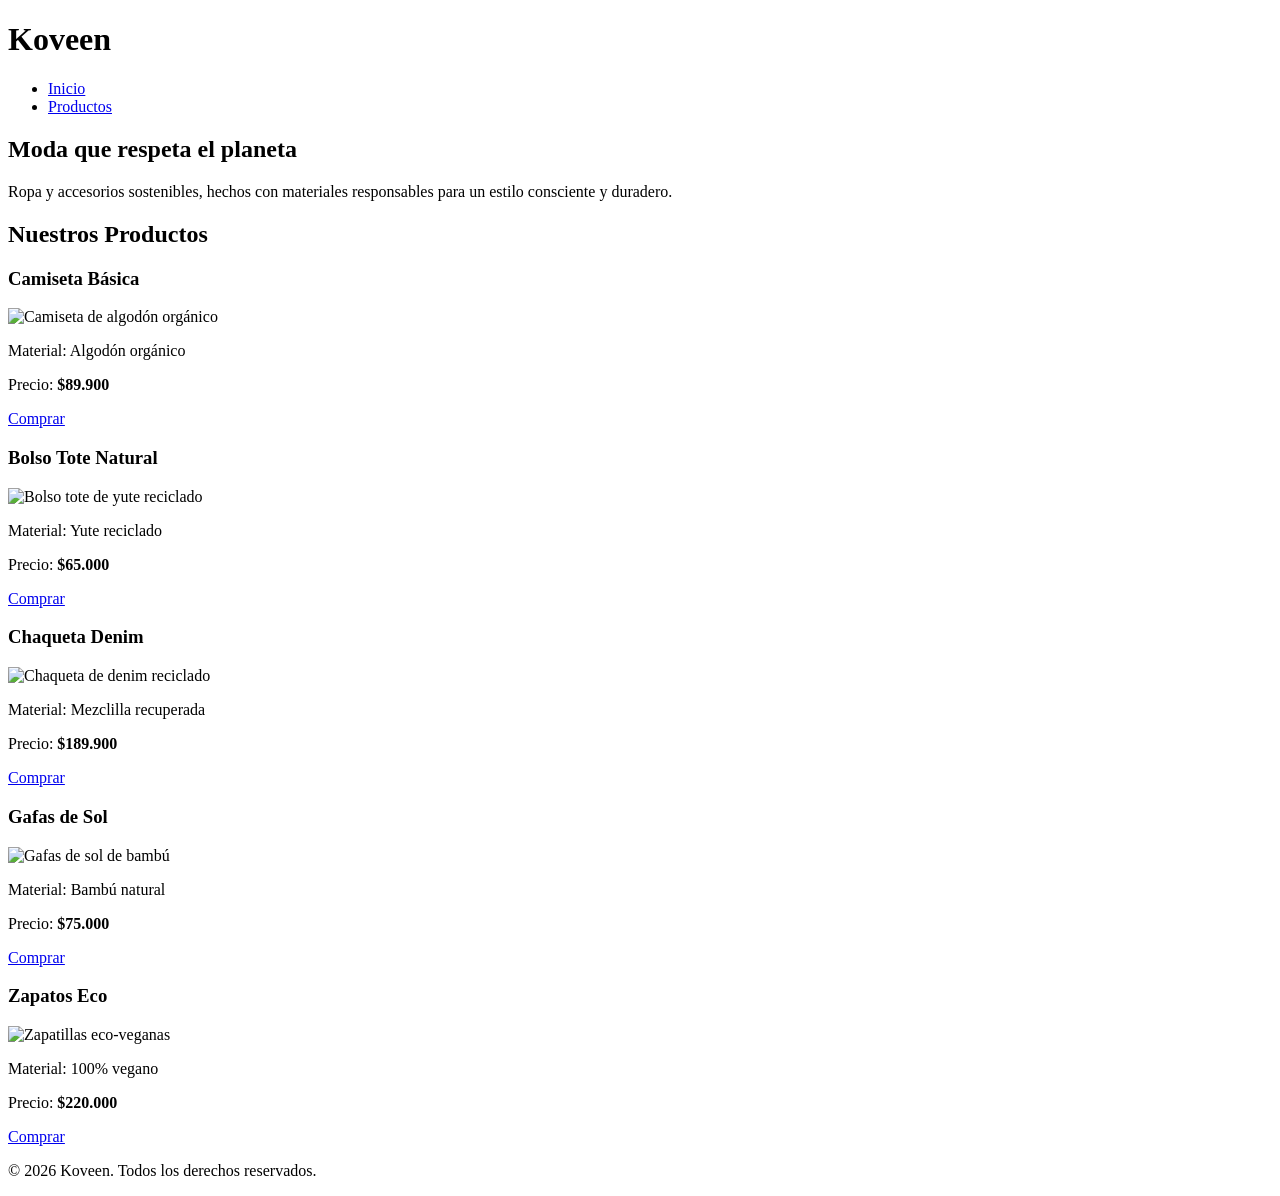
==== index.html @ 42fd6fc0 "Corregi Zapatos y agregue documento style.css" ====
<!DOCTYPE html>
<html lang="es">
<head>
    <meta charset="UTF-8">
    <meta name="viewport" content="width=device-width, initial-scale=1.0">
    <title>Koveen - Moda Sostenible</title>
</head>
<body>

    <!-- Encabezado de mi página -->
    <header>
        <h1>Koveen</h1>
        <nav>
            <ul>
                <li><a href="#inicio">Inicio</a></li>
                <li><a href="#productos">Productos</a></li>
            </ul>
        </nav>
    </header>

    <!-- Contenido principal de Koveen -->
    <main>

        <!-- Sección de inicio -->
        <section id="inicio">
            <h2>Moda que respeta el planeta</h2>
            <p>Ropa y accesorios sostenibles, hechos con materiales responsables para un estilo consciente y duradero.</p>
        </section>

        <!-- Sección de productos -->
        <section id="productos">
            <h2>Nuestros Productos</h2>

            <article>
                <h3>Camiseta Básica</h3>
                <img src="https://images.unsplash.com/photo-1521572163474-6864f9cf17ab?w=500&q=70&fit=crop" alt="Camiseta de algodón orgánico">
                <p>Material: Algodón orgánico</p>
                <p>Precio: <strong>$89.900</strong></p>
                <a href="#">Comprar</a>
            </article>

            <article>
                <h3>Bolso Tote Natural</h3>
                <img src="https://images.unsplash.com/photo-1592878940526-0214b0f374f6?w=500&q=70&fit=crop" alt="Bolso tote de yute reciclado">
                <p>Material: Yute reciclado</p>
                <p>Precio: <strong>$65.000</strong></p>
                <a href="#">Comprar</a>
            </article>

            <article>
                <h3>Chaqueta Denim</h3>
                <img src="https://images.unsplash.com/photo-1544022613-e87ca75a784a?w=500&q=70&fit=crop" alt="Chaqueta de denim reciclado">
                <p>Material: Mezclilla recuperada</p>
                <p>Precio: <strong>$189.900</strong></p>
                <a href="#">Comprar</a>
            </article>

            <article>
                <h3>Gafas de Sol</h3>
                <img src="https://images.unsplash.com/photo-1577803645773-f96470509666?w=500&q=70&fit=crop" alt="Gafas de sol de bambú">
                <p>Material: Bambú natural</p>
                <p>Precio: <strong>$75.000</strong></p>
                <a href="#">Comprar</a>
            </article>

            <article>
                <h3>Zapatos Eco</h3>
                <img src="https://images.unsplash.com/photo-1595950653106-6c9ebd614d3a?w=500&q=70&fit=crop" alt="Zapatillas eco-veganas">
                <p>Material: 100% vegano</p>
                <p>Precio: <strong>$220.000</strong></p>
                <a href="#">Comprar</a>
            </article>

        </section>

    </main>

    <!-- Pie de página -->
    <footer>
        <p>&copy; 2026 Koveen. Todos los derechos reservados.</p>
    </footer>

</body>
</html>
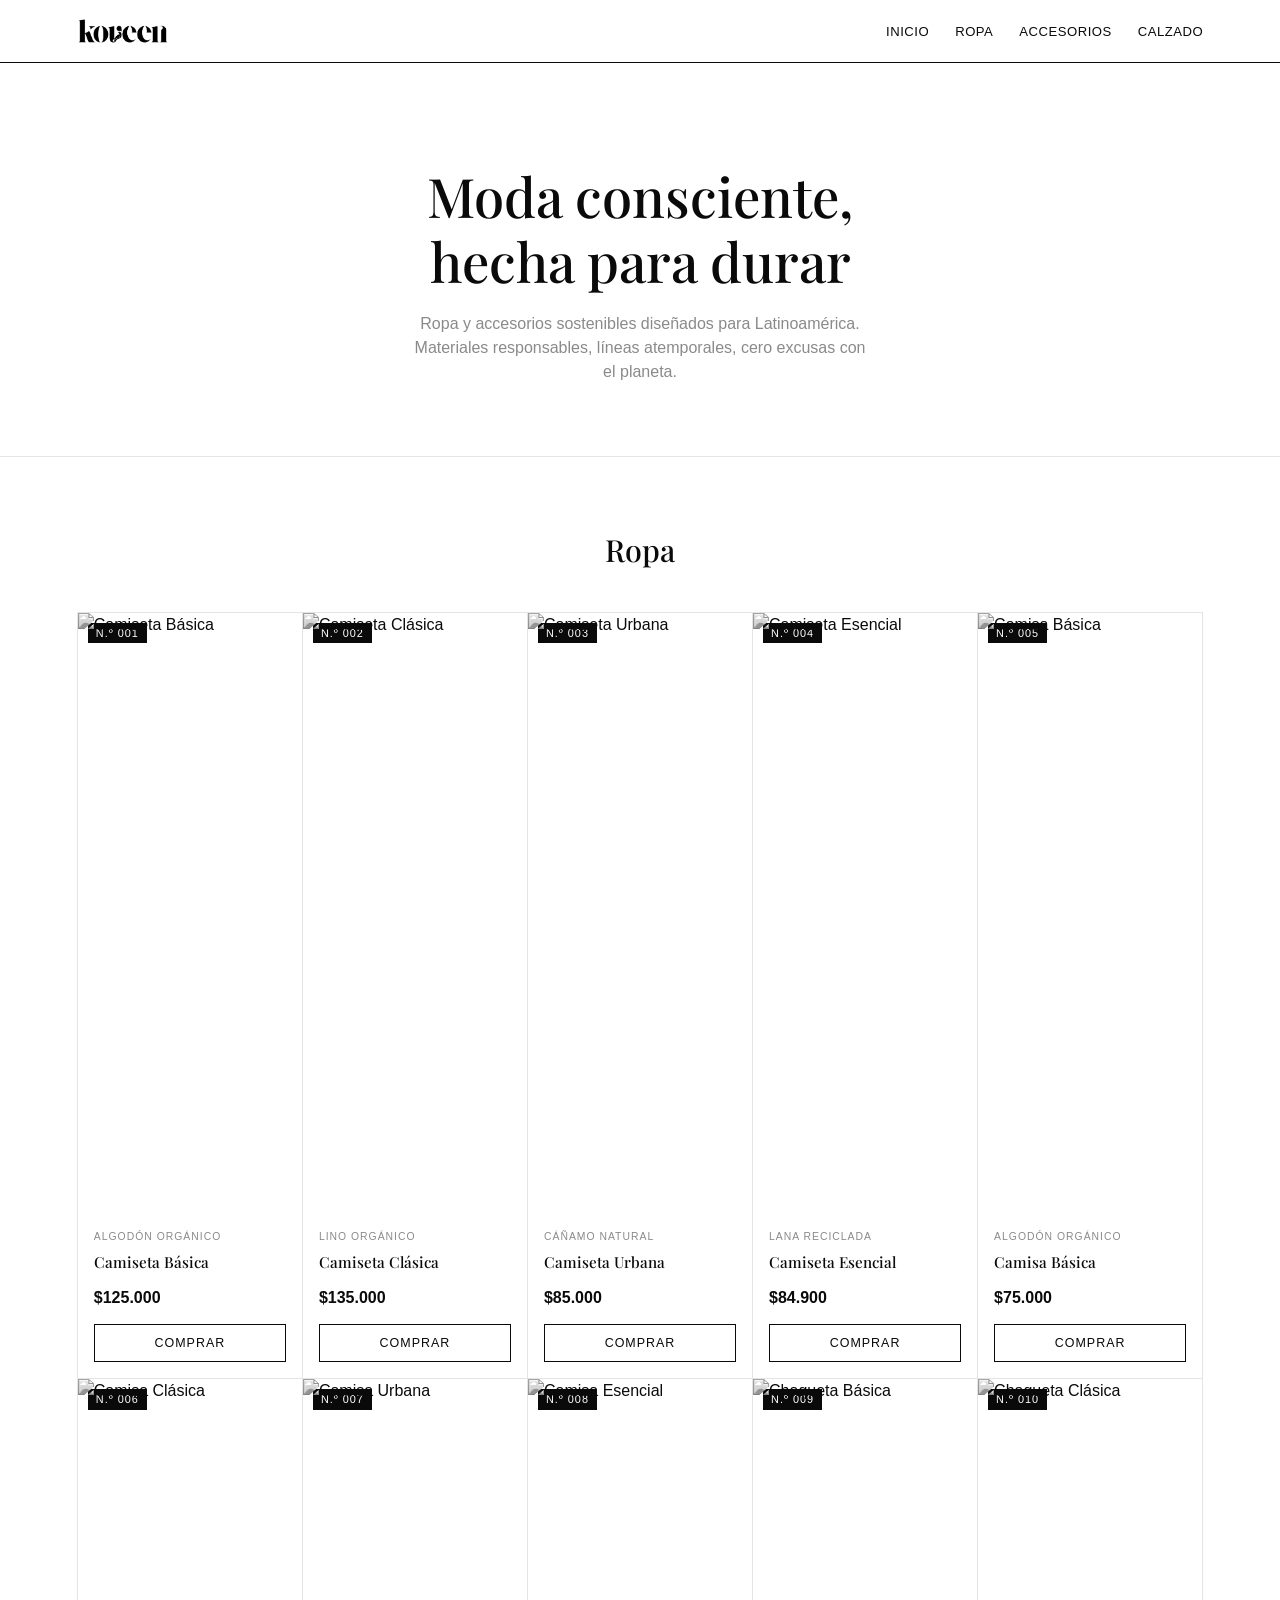
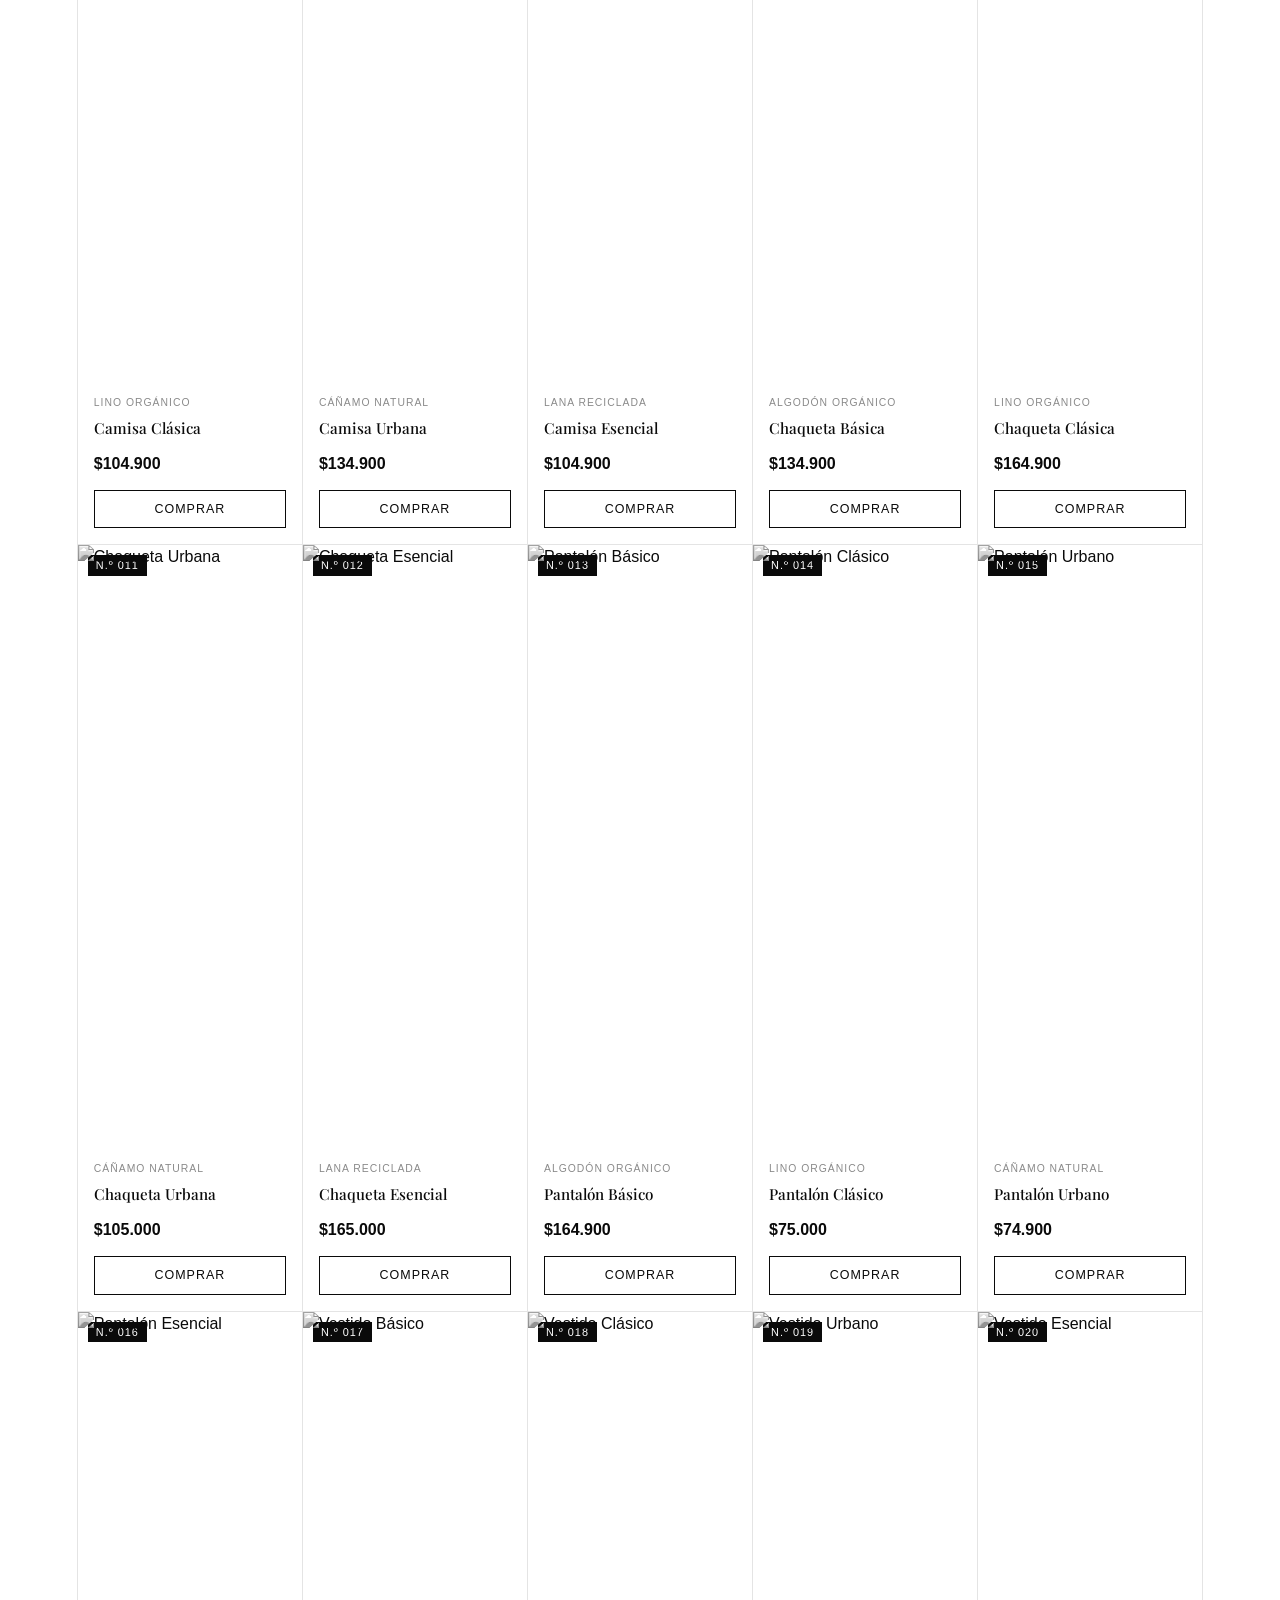
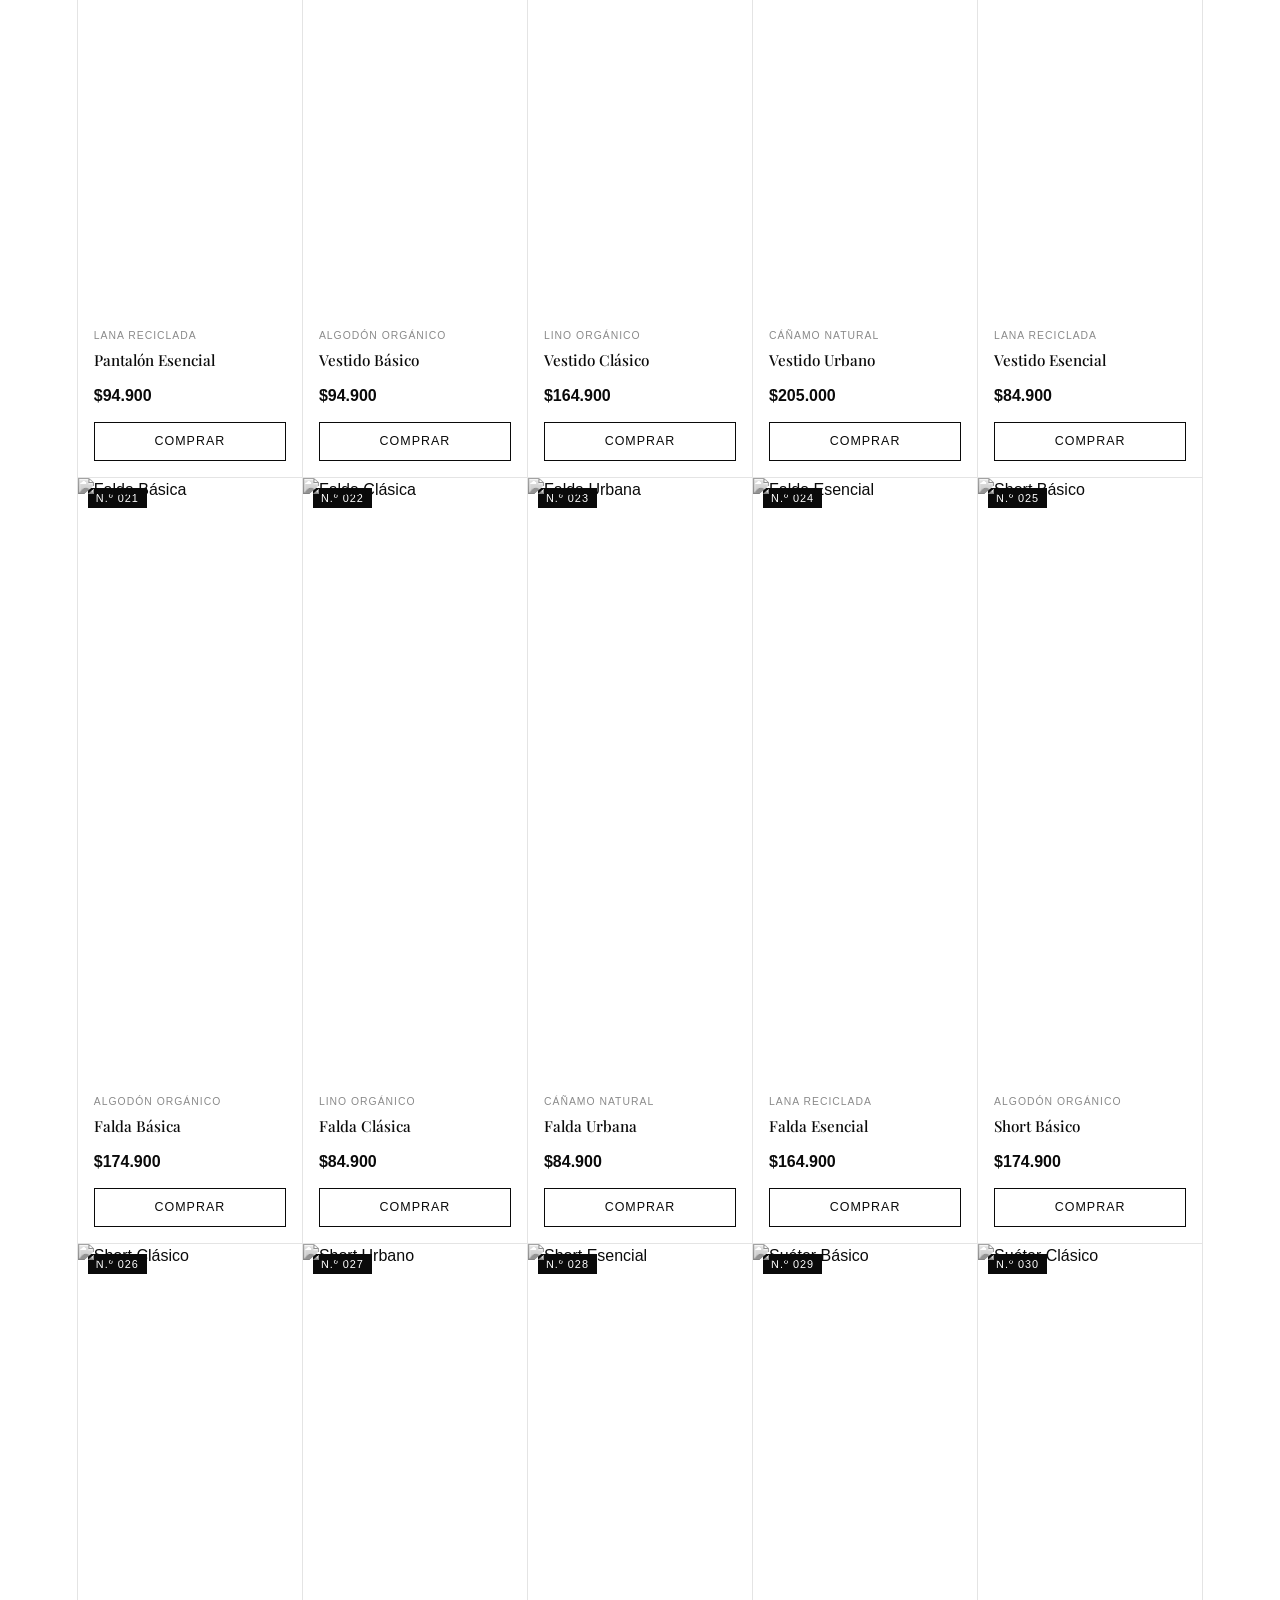
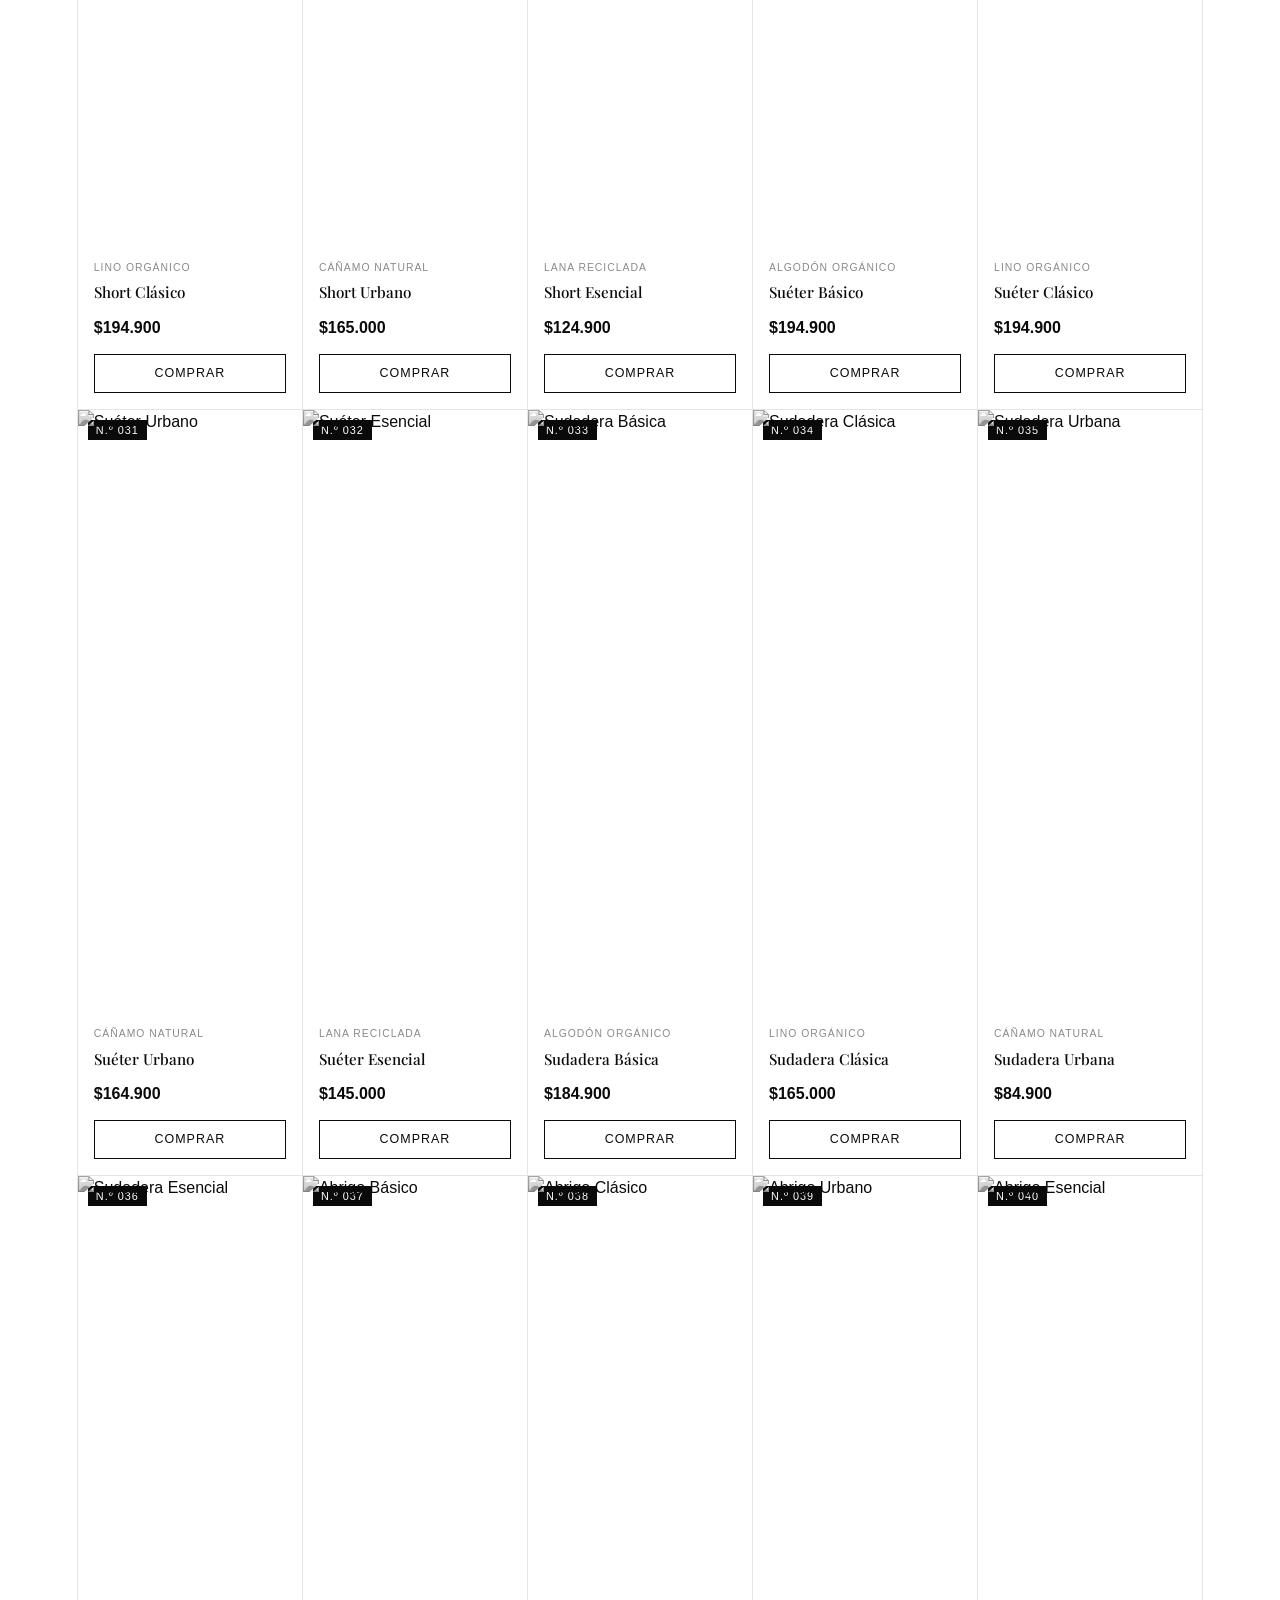
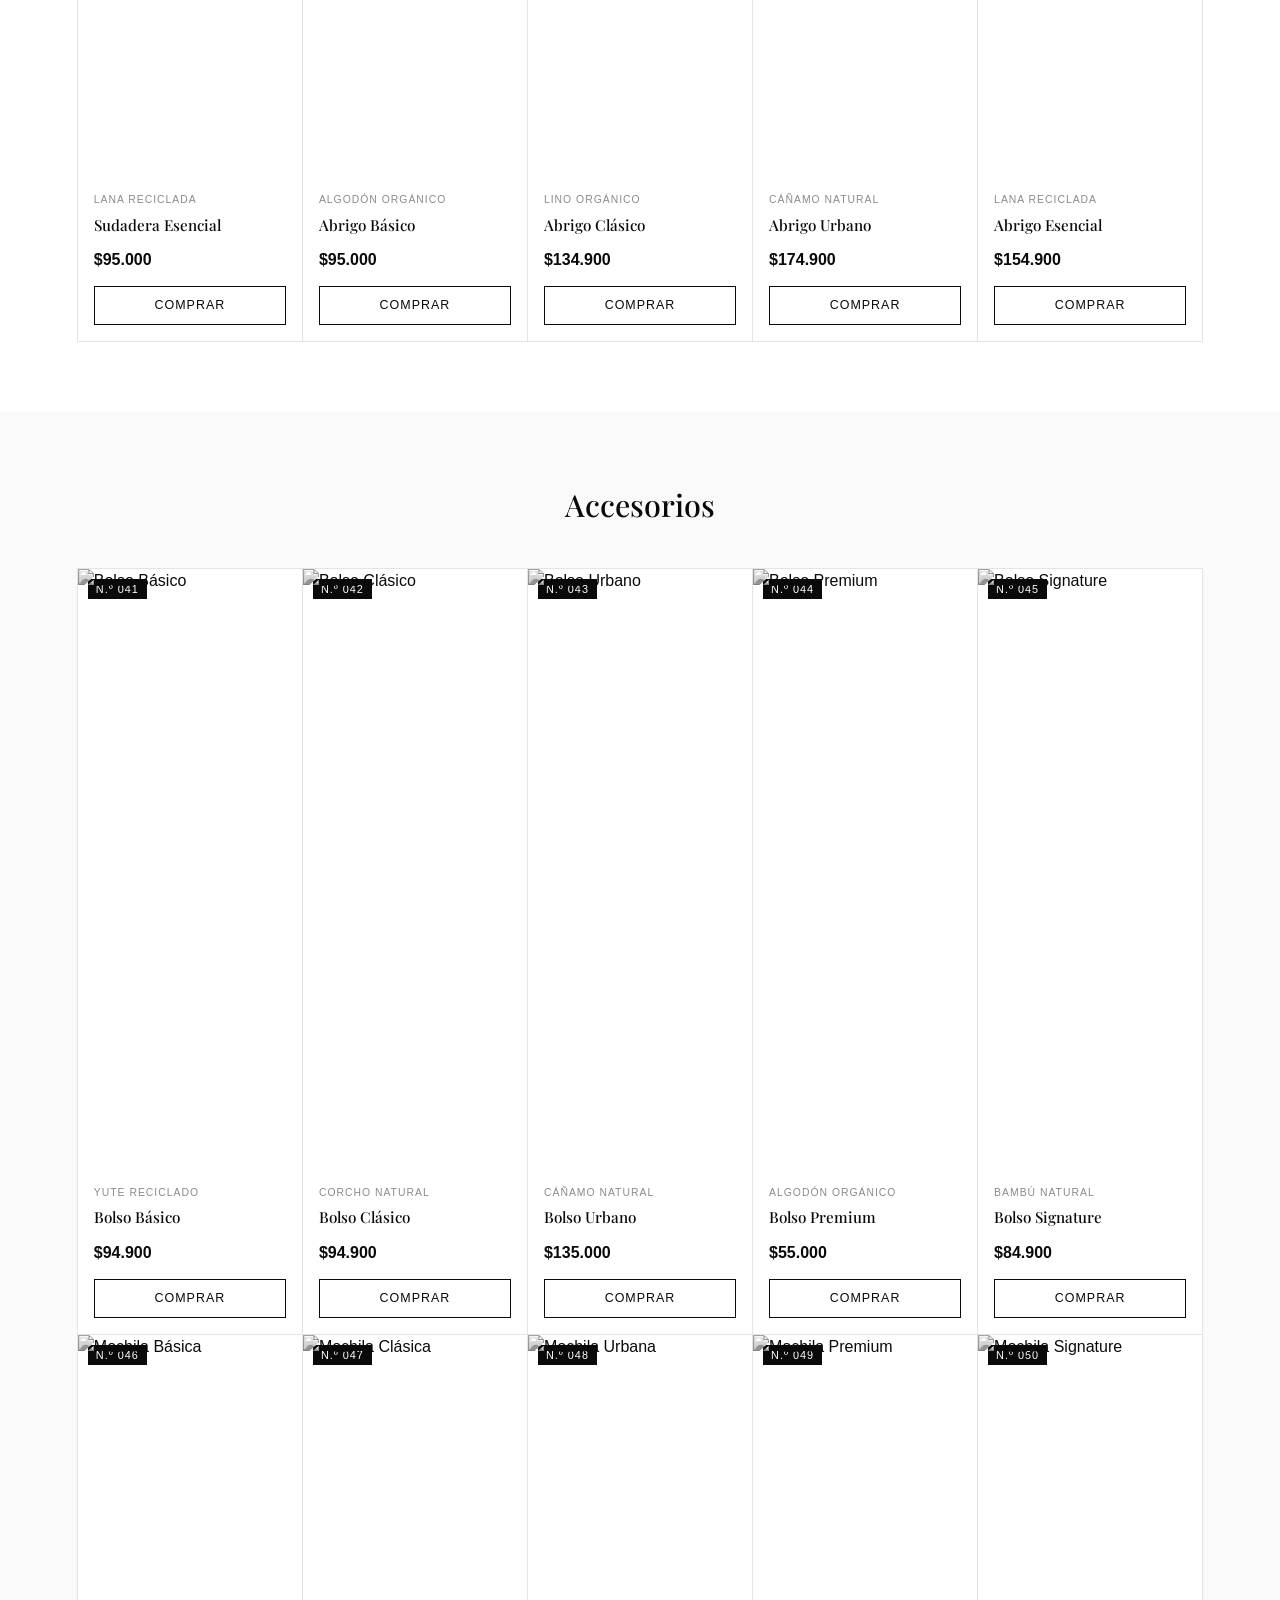
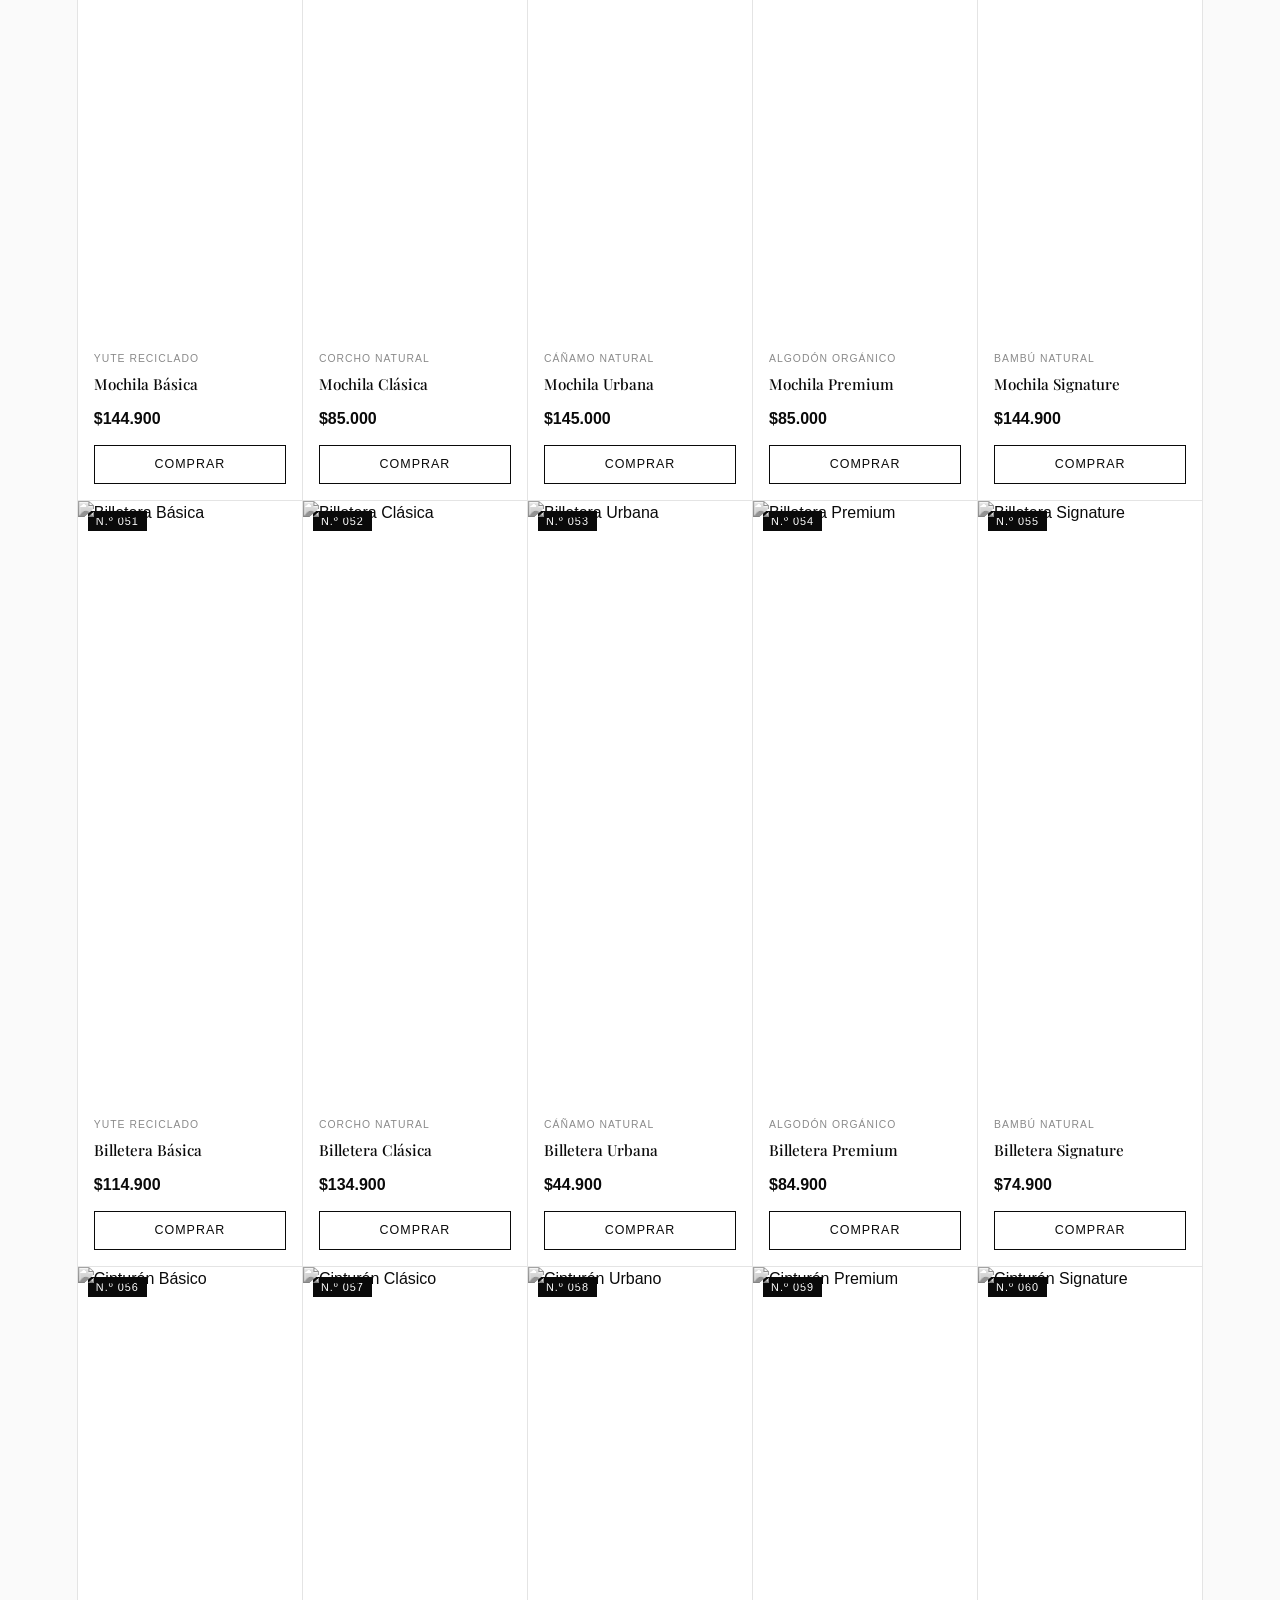
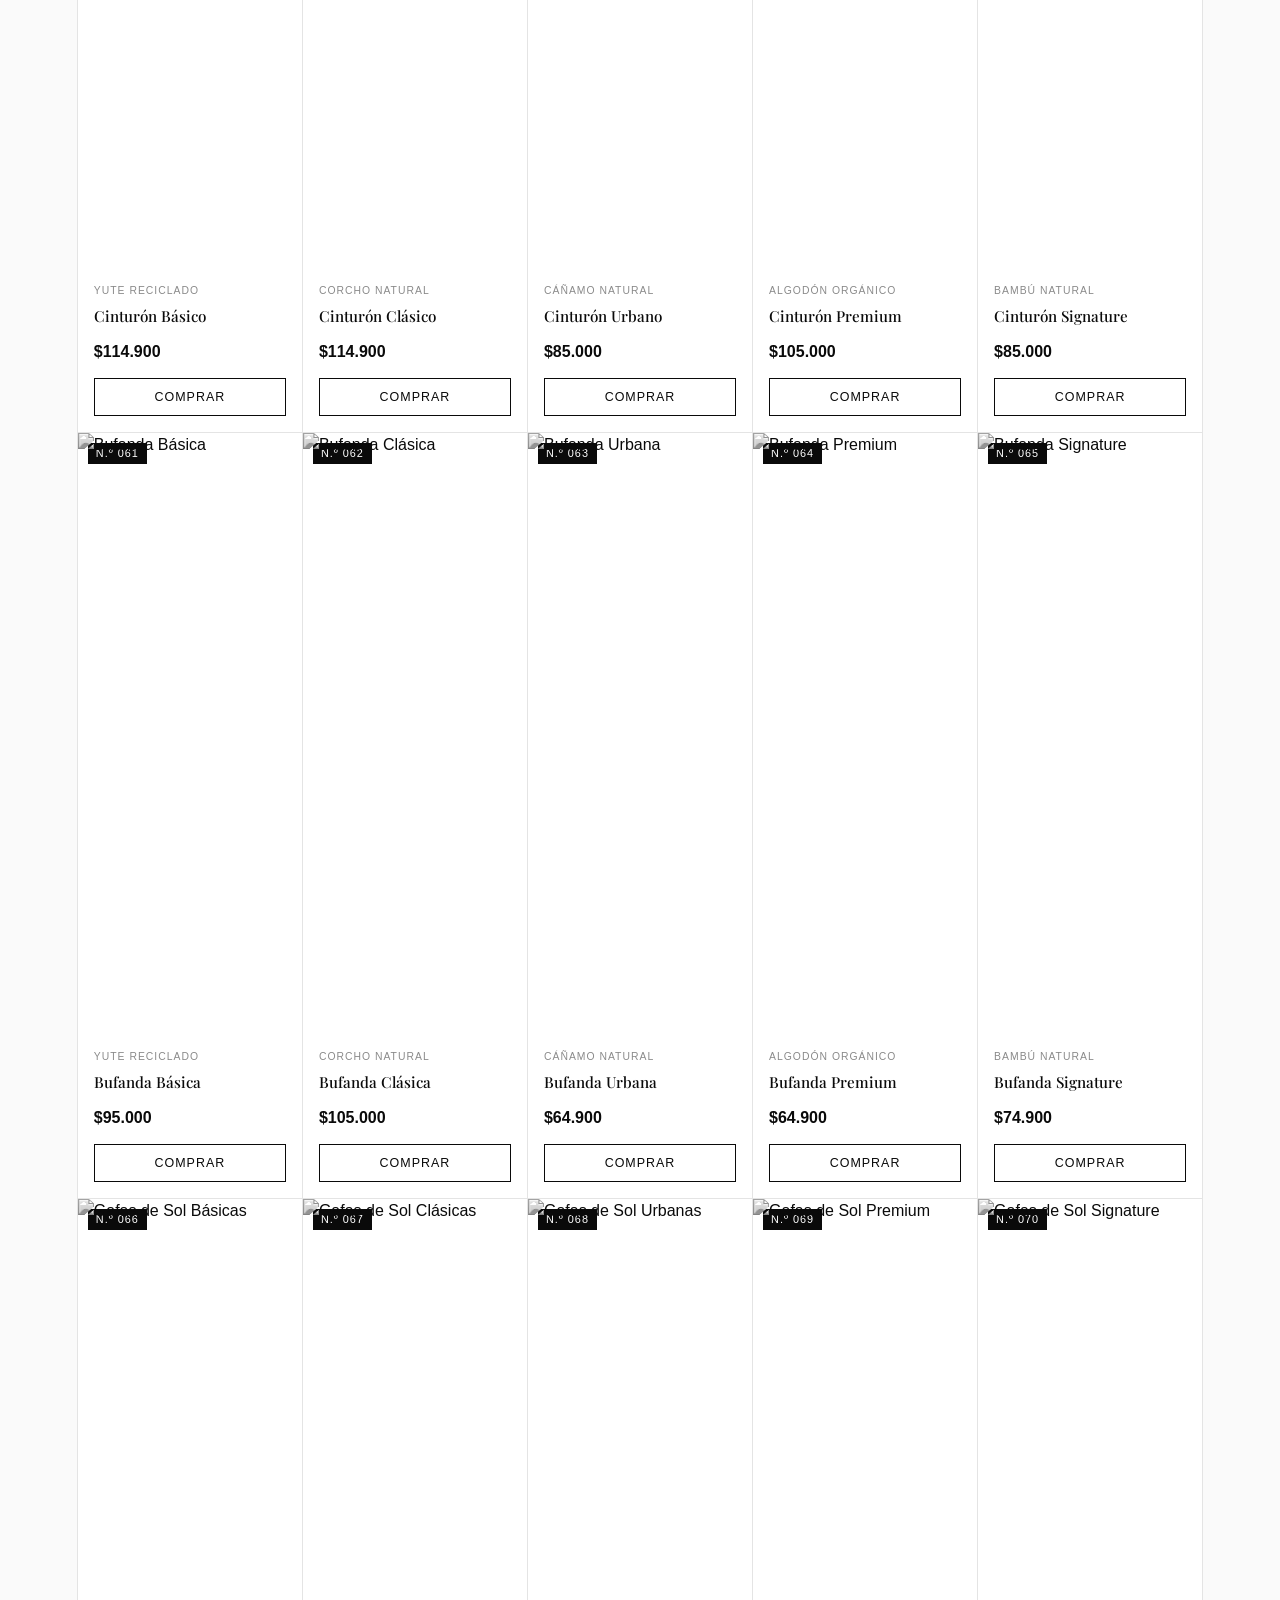
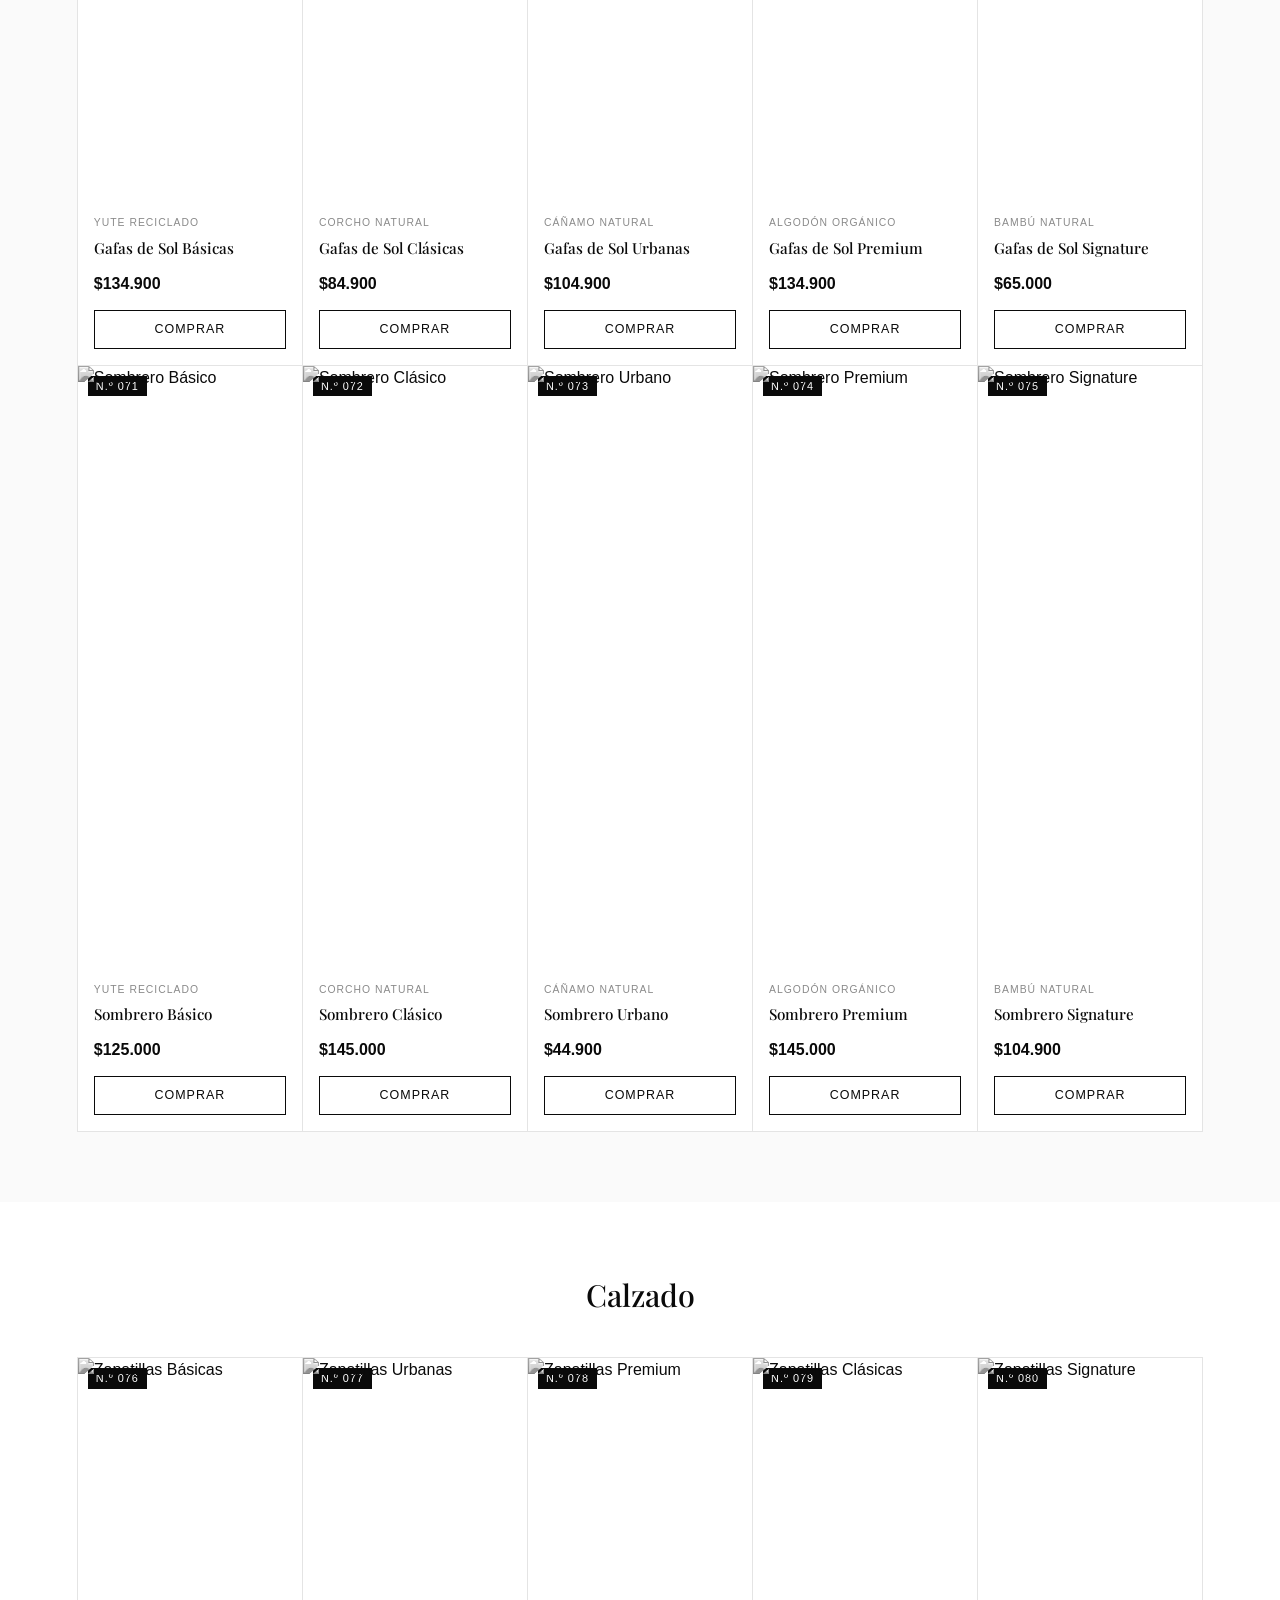
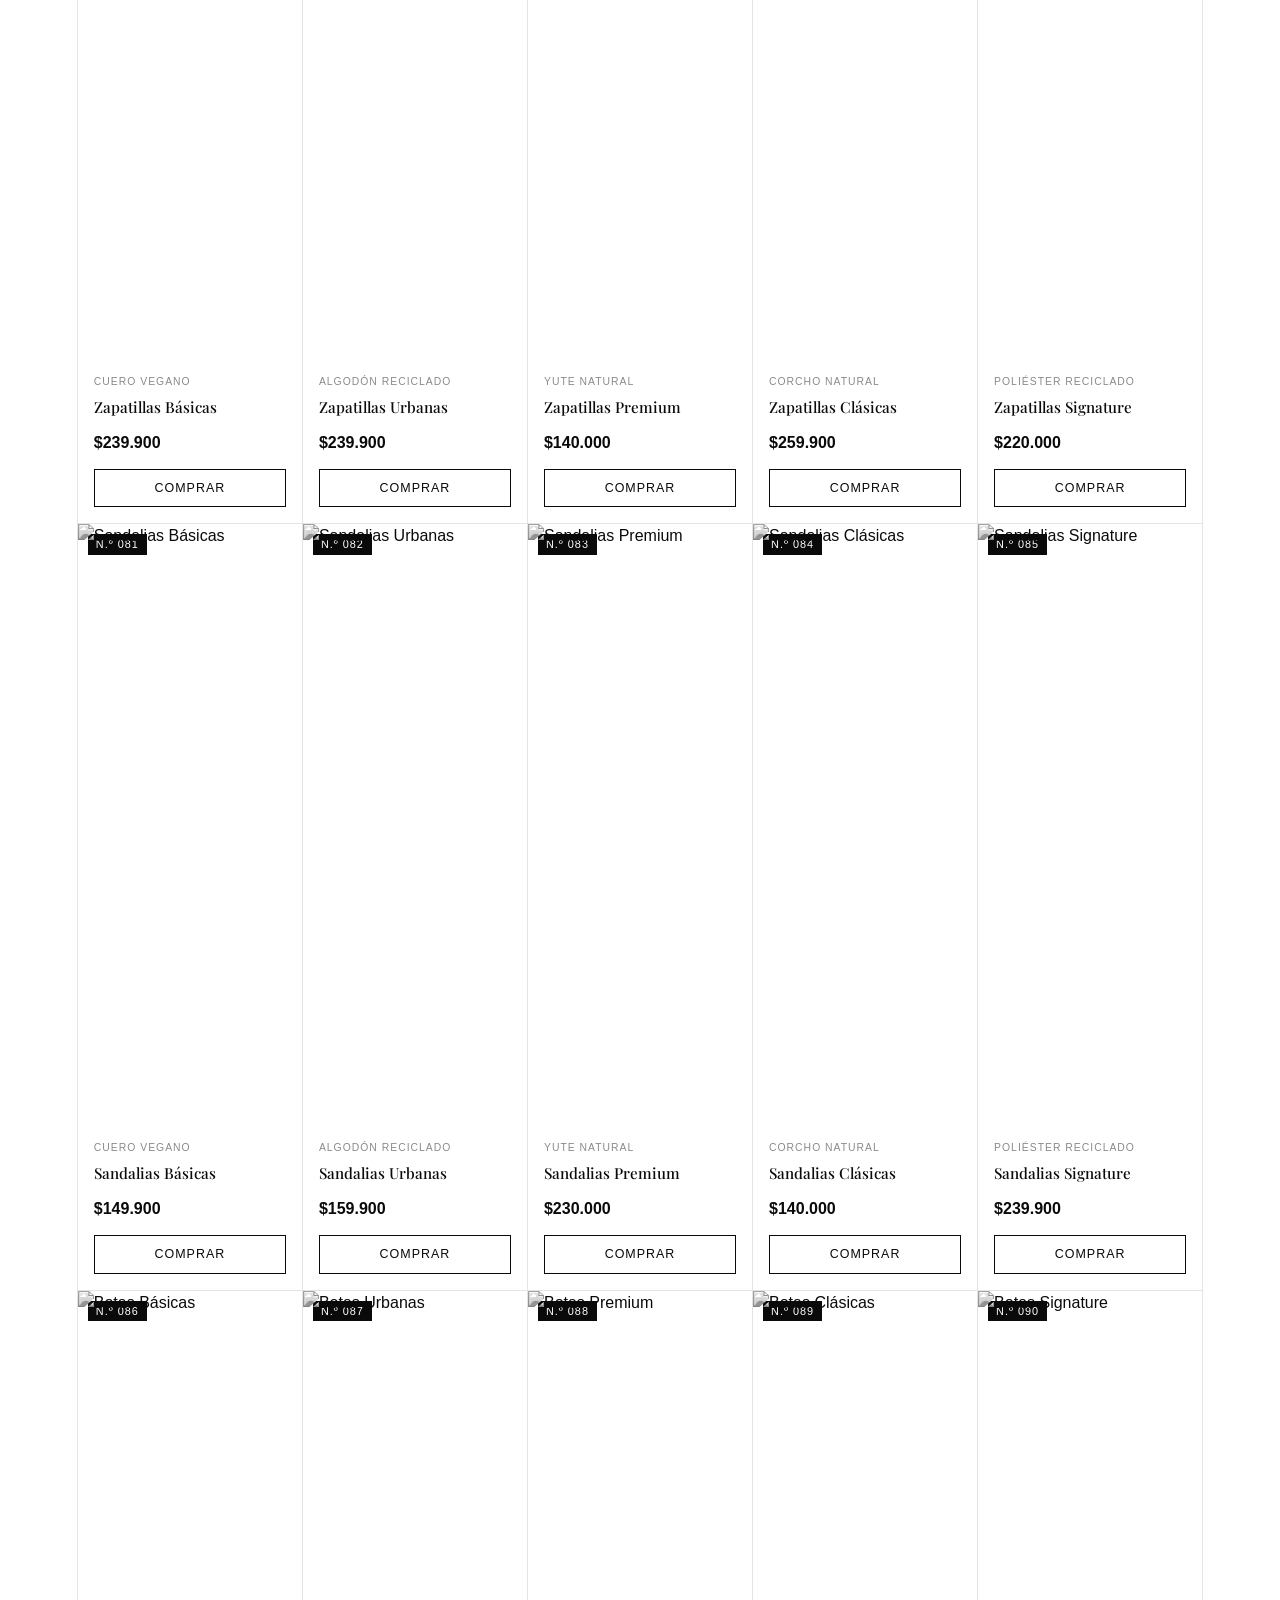
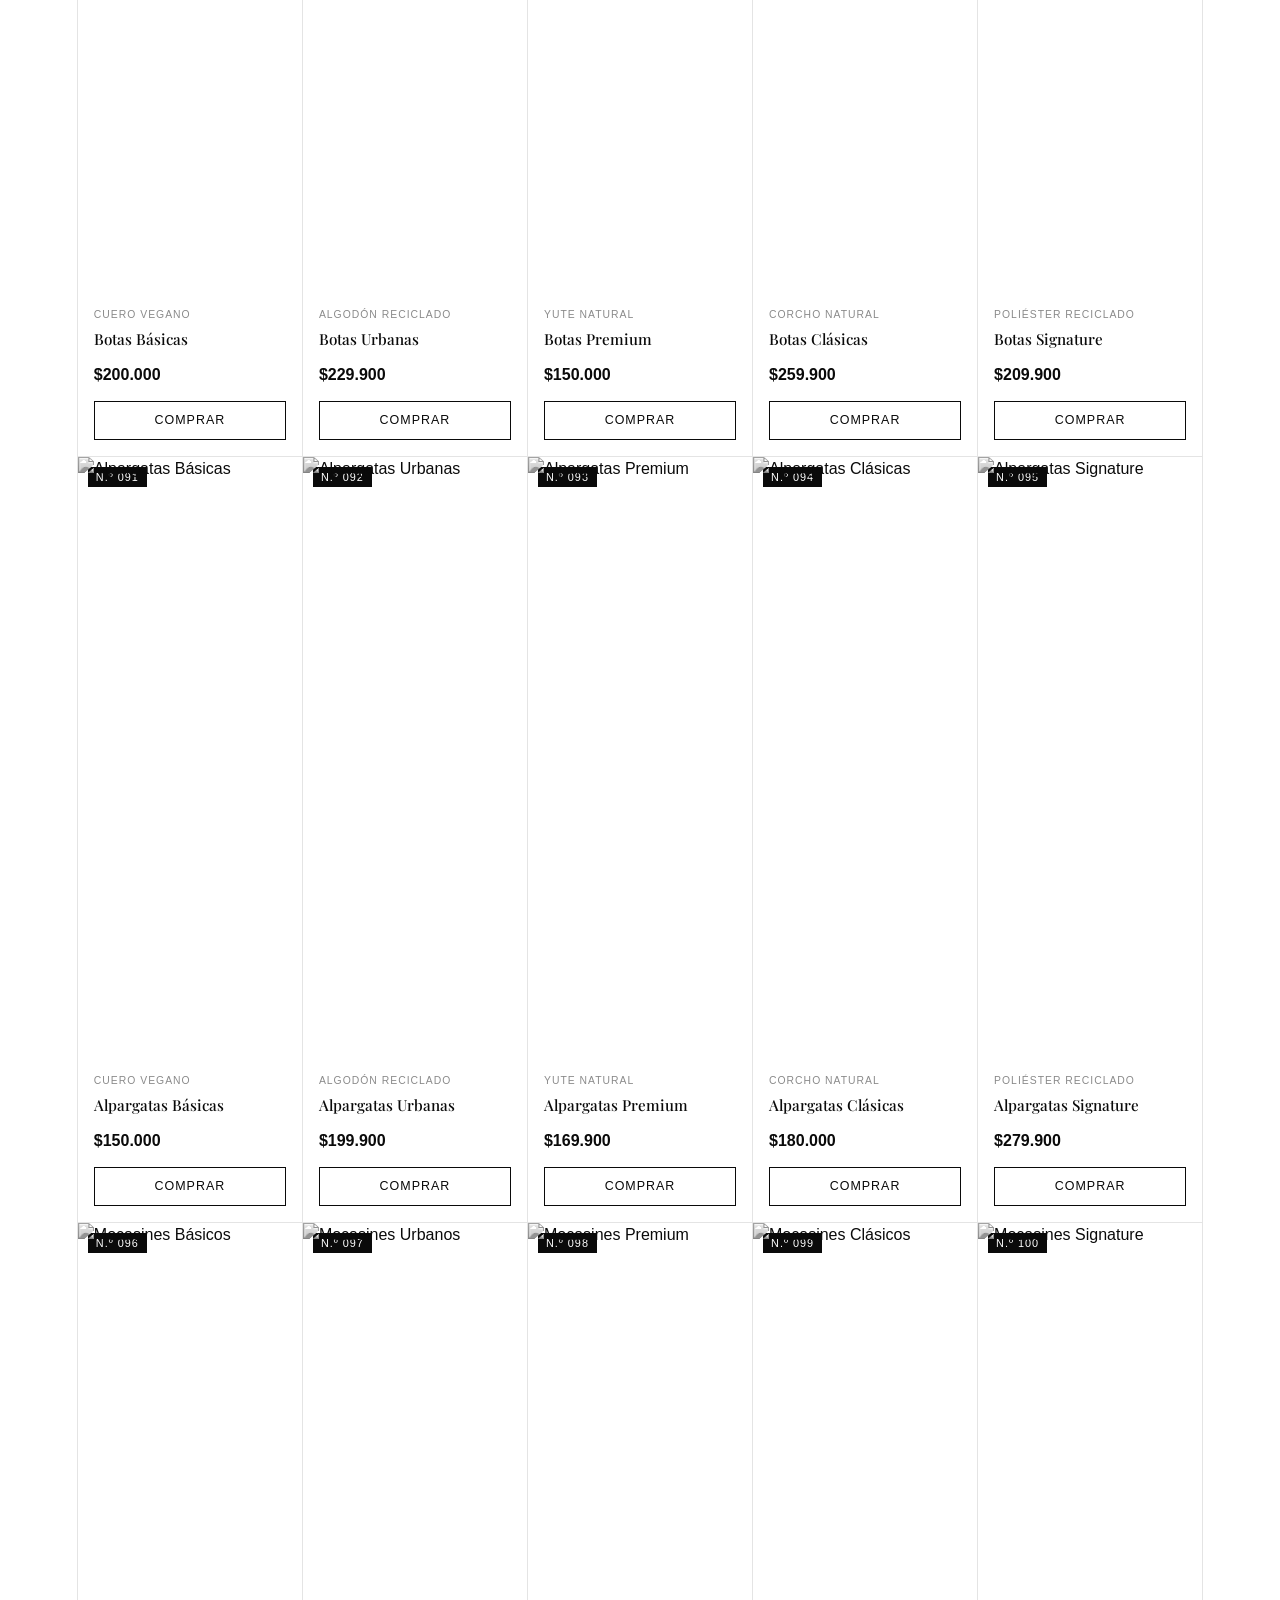
==== commit 483dc5ae: "Mejore el html con 100 productos, agregue style.css y carpeta de imagenes con el logo" ====
--- a/index.html
+++ b/index.html
@@ -1,84 +1,1164 @@
 <!DOCTYPE html>
 <html lang="es">
+
 <head>
     <meta charset="UTF-8">
     <meta name="viewport" content="width=device-width, initial-scale=1.0">
-    <title>Koveen - Moda Sostenible</title>
+    <title>Koveen — Moda y Accesorios Sostenibles</title>
+    <meta name="description" content="Koveen: ropa y accesorios sostenibles para Latinoamérica.">
+    <link rel="preconnect" href="https://fonts.googleapis.com">
+    <link rel="preconnect" href="https://fonts.gstatic.com" crossorigin>
+    <link href="https://fonts.googleapis.com/css2?family=Playfair+Display:wght@500;600;700&display=swap"
+        rel="stylesheet">
+    <link rel="stylesheet" href="style.css">
 </head>
+
 <body>
 
-    <!-- Encabezado de mi página -->
-    <header>
-        <h1>Koveen</h1>
+    <header class="site-header">
+        <a href="#inicio" class="logo-link"><img src="imagenes/logo.png" alt="Koveen" class="logo"></a>
         <nav>
             <ul>
                 <li><a href="#inicio">Inicio</a></li>
-                <li><a href="#productos">Productos</a></li>
+                <li><a href="#ropa">Ropa</a></li>
+                <li><a href="#accesorios">Accesorios</a></li>
+                <li><a href="#calzado">Calzado</a></li>
             </ul>
         </nav>
     </header>
 
-    <!-- Contenido principal de Koveen -->
+    <section class="hero" id="inicio">
+        <h1>Moda consciente,<br>hecha para durar</h1>
+        <p>Ropa y accesorios sostenibles diseñados para Latinoamérica. Materiales responsables, líneas atemporales, cero
+            excusas con el planeta.</p>
+    </section>
+
     <main>
-
-        <!-- Sección de inicio -->
-        <section id="inicio">
-            <h2>Moda que respeta el planeta</h2>
-            <p>Ropa y accesorios sostenibles, hechos con materiales responsables para un estilo consciente y duradero.</p>
+        <section class="catalog" id="ropa">
+            <h2>Ropa</h2>
+            <div class="grid">
+                <article class="card">
+                    <span class="num">N.º 001</span>
+                    <img src="https://picsum.photos/seed/koveen1/480/600?grayscale" alt="Camiseta Básica" loading="lazy"
+                        width="480" height="600">
+                    <div class="info">
+                        <span class="tag">Algodón Orgánico</span>
+                        <h3>Camiseta Básica</h3>
+                        <span class="price">$125.000</span>
+                        <a href="#" class="btn">Comprar</a>
+                    </div>
+                </article>
+                <article class="card">
+                    <span class="num">N.º 002</span>
+                    <img src="https://picsum.photos/seed/koveen2/480/600?grayscale" alt="Camiseta Clásica"
+                        loading="lazy" width="480" height="600">
+                    <div class="info">
+                        <span class="tag">Lino Orgánico</span>
+                        <h3>Camiseta Clásica</h3>
+                        <span class="price">$135.000</span>
+                        <a href="#" class="btn">Comprar</a>
+                    </div>
+                </article>
+                <article class="card">
+                    <span class="num">N.º 003</span>
+                    <img src="https://picsum.photos/seed/koveen3/480/600?grayscale" alt="Camiseta Urbana" loading="lazy"
+                        width="480" height="600">
+                    <div class="info">
+                        <span class="tag">Cáñamo Natural</span>
+                        <h3>Camiseta Urbana</h3>
+                        <span class="price">$85.000</span>
+                        <a href="#" class="btn">Comprar</a>
+                    </div>
+                </article>
+                <article class="card">
+                    <span class="num">N.º 004</span>
+                    <img src="https://picsum.photos/seed/koveen4/480/600?grayscale" alt="Camiseta Esencial"
+                        loading="lazy" width="480" height="600">
+                    <div class="info">
+                        <span class="tag">Lana Reciclada</span>
+                        <h3>Camiseta Esencial</h3>
+                        <span class="price">$84.900</span>
+                        <a href="#" class="btn">Comprar</a>
+                    </div>
+                </article>
+                <article class="card">
+                    <span class="num">N.º 005</span>
+                    <img src="https://picsum.photos/seed/koveen5/480/600?grayscale" alt="Camisa Básica" loading="lazy"
+                        width="480" height="600">
+                    <div class="info">
+                        <span class="tag">Algodón Orgánico</span>
+                        <h3>Camisa Básica</h3>
+                        <span class="price">$75.000</span>
+                        <a href="#" class="btn">Comprar</a>
+                    </div>
+                </article>
+                <article class="card">
+                    <span class="num">N.º 006</span>
+                    <img src="https://picsum.photos/seed/koveen6/480/600?grayscale" alt="Camisa Clásica" loading="lazy"
+                        width="480" height="600">
+                    <div class="info">
+                        <span class="tag">Lino Orgánico</span>
+                        <h3>Camisa Clásica</h3>
+                        <span class="price">$104.900</span>
+                        <a href="#" class="btn">Comprar</a>
+                    </div>
+                </article>
+                <article class="card">
+                    <span class="num">N.º 007</span>
+                    <img src="https://picsum.photos/seed/koveen7/480/600?grayscale" alt="Camisa Urbana" loading="lazy"
+                        width="480" height="600">
+                    <div class="info">
+                        <span class="tag">Cáñamo Natural</span>
+                        <h3>Camisa Urbana</h3>
+                        <span class="price">$134.900</span>
+                        <a href="#" class="btn">Comprar</a>
+                    </div>
+                </article>
+                <article class="card">
+                    <span class="num">N.º 008</span>
+                    <img src="https://picsum.photos/seed/koveen8/480/600?grayscale" alt="Camisa Esencial" loading="lazy"
+                        width="480" height="600">
+                    <div class="info">
+                        <span class="tag">Lana Reciclada</span>
+                        <h3>Camisa Esencial</h3>
+                        <span class="price">$104.900</span>
+                        <a href="#" class="btn">Comprar</a>
+                    </div>
+                </article>
+                <article class="card">
+                    <span class="num">N.º 009</span>
+                    <img src="https://picsum.photos/seed/koveen9/480/600?grayscale" alt="Chaqueta Básica" loading="lazy"
+                        width="480" height="600">
+                    <div class="info">
+                        <span class="tag">Algodón Orgánico</span>
+                        <h3>Chaqueta Básica</h3>
+                        <span class="price">$134.900</span>
+                        <a href="#" class="btn">Comprar</a>
+                    </div>
+                </article>
+                <article class="card">
+                    <span class="num">N.º 010</span>
+                    <img src="https://picsum.photos/seed/koveen10/480/600?grayscale" alt="Chaqueta Clásica"
+                        loading="lazy" width="480" height="600">
+                    <div class="info">
+                        <span class="tag">Lino Orgánico</span>
+                        <h3>Chaqueta Clásica</h3>
+                        <span class="price">$164.900</span>
+                        <a href="#" class="btn">Comprar</a>
+                    </div>
+                </article>
+                <article class="card">
+                    <span class="num">N.º 011</span>
+                    <img src="https://picsum.photos/seed/koveen11/480/600?grayscale" alt="Chaqueta Urbana"
+                        loading="lazy" width="480" height="600">
+                    <div class="info">
+                        <span class="tag">Cáñamo Natural</span>
+                        <h3>Chaqueta Urbana</h3>
+                        <span class="price">$105.000</span>
+                        <a href="#" class="btn">Comprar</a>
+                    </div>
+                </article>
+                <article class="card">
+                    <span class="num">N.º 012</span>
+                    <img src="https://picsum.photos/seed/koveen12/480/600?grayscale" alt="Chaqueta Esencial"
+                        loading="lazy" width="480" height="600">
+                    <div class="info">
+                        <span class="tag">Lana Reciclada</span>
+                        <h3>Chaqueta Esencial</h3>
+                        <span class="price">$165.000</span>
+                        <a href="#" class="btn">Comprar</a>
+                    </div>
+                </article>
+                <article class="card">
+                    <span class="num">N.º 013</span>
+                    <img src="https://picsum.photos/seed/koveen13/480/600?grayscale" alt="Pantalón Básico"
+                        loading="lazy" width="480" height="600">
+                    <div class="info">
+                        <span class="tag">Algodón Orgánico</span>
+                        <h3>Pantalón Básico</h3>
+                        <span class="price">$164.900</span>
+                        <a href="#" class="btn">Comprar</a>
+                    </div>
+                </article>
+                <article class="card">
+                    <span class="num">N.º 014</span>
+                    <img src="https://picsum.photos/seed/koveen14/480/600?grayscale" alt="Pantalón Clásico"
+                        loading="lazy" width="480" height="600">
+                    <div class="info">
+                        <span class="tag">Lino Orgánico</span>
+                        <h3>Pantalón Clásico</h3>
+                        <span class="price">$75.000</span>
+                        <a href="#" class="btn">Comprar</a>
+                    </div>
+                </article>
+                <article class="card">
+                    <span class="num">N.º 015</span>
+                    <img src="https://picsum.photos/seed/koveen15/480/600?grayscale" alt="Pantalón Urbano"
+                        loading="lazy" width="480" height="600">
+                    <div class="info">
+                        <span class="tag">Cáñamo Natural</span>
+                        <h3>Pantalón Urbano</h3>
+                        <span class="price">$74.900</span>
+                        <a href="#" class="btn">Comprar</a>
+                    </div>
+                </article>
+                <article class="card">
+                    <span class="num">N.º 016</span>
+                    <img src="https://picsum.photos/seed/koveen16/480/600?grayscale" alt="Pantalón Esencial"
+                        loading="lazy" width="480" height="600">
+                    <div class="info">
+                        <span class="tag">Lana Reciclada</span>
+                        <h3>Pantalón Esencial</h3>
+                        <span class="price">$94.900</span>
+                        <a href="#" class="btn">Comprar</a>
+                    </div>
+                </article>
+                <article class="card">
+                    <span class="num">N.º 017</span>
+                    <img src="https://picsum.photos/seed/koveen17/480/600?grayscale" alt="Vestido Básico" loading="lazy"
+                        width="480" height="600">
+                    <div class="info">
+                        <span class="tag">Algodón Orgánico</span>
+                        <h3>Vestido Básico</h3>
+                        <span class="price">$94.900</span>
+                        <a href="#" class="btn">Comprar</a>
+                    </div>
+                </article>
+                <article class="card">
+                    <span class="num">N.º 018</span>
+                    <img src="https://picsum.photos/seed/koveen18/480/600?grayscale" alt="Vestido Clásico"
+                        loading="lazy" width="480" height="600">
+                    <div class="info">
+                        <span class="tag">Lino Orgánico</span>
+                        <h3>Vestido Clásico</h3>
+                        <span class="price">$164.900</span>
+                        <a href="#" class="btn">Comprar</a>
+                    </div>
+                </article>
+                <article class="card">
+                    <span class="num">N.º 019</span>
+                    <img src="https://picsum.photos/seed/koveen19/480/600?grayscale" alt="Vestido Urbano" loading="lazy"
+                        width="480" height="600">
+                    <div class="info">
+                        <span class="tag">Cáñamo Natural</span>
+                        <h3>Vestido Urbano</h3>
+                        <span class="price">$205.000</span>
+                        <a href="#" class="btn">Comprar</a>
+                    </div>
+                </article>
+                <article class="card">
+                    <span class="num">N.º 020</span>
+                    <img src="https://picsum.photos/seed/koveen20/480/600?grayscale" alt="Vestido Esencial"
+                        loading="lazy" width="480" height="600">
+                    <div class="info">
+                        <span class="tag">Lana Reciclada</span>
+                        <h3>Vestido Esencial</h3>
+                        <span class="price">$84.900</span>
+                        <a href="#" class="btn">Comprar</a>
+                    </div>
+                </article>
+                <article class="card">
+                    <span class="num">N.º 021</span>
+                    <img src="https://picsum.photos/seed/koveen21/480/600?grayscale" alt="Falda Básica" loading="lazy"
+                        width="480" height="600">
+                    <div class="info">
+                        <span class="tag">Algodón Orgánico</span>
+                        <h3>Falda Básica</h3>
+                        <span class="price">$174.900</span>
+                        <a href="#" class="btn">Comprar</a>
+                    </div>
+                </article>
+                <article class="card">
+                    <span class="num">N.º 022</span>
+                    <img src="https://picsum.photos/seed/koveen22/480/600?grayscale" alt="Falda Clásica" loading="lazy"
+                        width="480" height="600">
+                    <div class="info">
+                        <span class="tag">Lino Orgánico</span>
+                        <h3>Falda Clásica</h3>
+                        <span class="price">$84.900</span>
+                        <a href="#" class="btn">Comprar</a>
+                    </div>
+                </article>
+                <article class="card">
+                    <span class="num">N.º 023</span>
+                    <img src="https://picsum.photos/seed/koveen23/480/600?grayscale" alt="Falda Urbana" loading="lazy"
+                        width="480" height="600">
+                    <div class="info">
+                        <span class="tag">Cáñamo Natural</span>
+                        <h3>Falda Urbana</h3>
+                        <span class="price">$84.900</span>
+                        <a href="#" class="btn">Comprar</a>
+                    </div>
+                </article>
+                <article class="card">
+                    <span class="num">N.º 024</span>
+                    <img src="https://picsum.photos/seed/koveen24/480/600?grayscale" alt="Falda Esencial" loading="lazy"
+                        width="480" height="600">
+                    <div class="info">
+                        <span class="tag">Lana Reciclada</span>
+                        <h3>Falda Esencial</h3>
+                        <span class="price">$164.900</span>
+                        <a href="#" class="btn">Comprar</a>
+                    </div>
+                </article>
+                <article class="card">
+                    <span class="num">N.º 025</span>
+                    <img src="https://picsum.photos/seed/koveen25/480/600?grayscale" alt="Short Básico" loading="lazy"
+                        width="480" height="600">
+                    <div class="info">
+                        <span class="tag">Algodón Orgánico</span>
+                        <h3>Short Básico</h3>
+                        <span class="price">$174.900</span>
+                        <a href="#" class="btn">Comprar</a>
+                    </div>
+                </article>
+                <article class="card">
+                    <span class="num">N.º 026</span>
+                    <img src="https://picsum.photos/seed/koveen26/480/600?grayscale" alt="Short Clásico" loading="lazy"
+                        width="480" height="600">
+                    <div class="info">
+                        <span class="tag">Lino Orgánico</span>
+                        <h3>Short Clásico</h3>
+                        <span class="price">$194.900</span>
+                        <a href="#" class="btn">Comprar</a>
+                    </div>
+                </article>
+                <article class="card">
+                    <span class="num">N.º 027</span>
+                    <img src="https://picsum.photos/seed/koveen27/480/600?grayscale" alt="Short Urbano" loading="lazy"
+                        width="480" height="600">
+                    <div class="info">
+                        <span class="tag">Cáñamo Natural</span>
+                        <h3>Short Urbano</h3>
+                        <span class="price">$165.000</span>
+                        <a href="#" class="btn">Comprar</a>
+                    </div>
+                </article>
+                <article class="card">
+                    <span class="num">N.º 028</span>
+                    <img src="https://picsum.photos/seed/koveen28/480/600?grayscale" alt="Short Esencial" loading="lazy"
+                        width="480" height="600">
+                    <div class="info">
+                        <span class="tag">Lana Reciclada</span>
+                        <h3>Short Esencial</h3>
+                        <span class="price">$124.900</span>
+                        <a href="#" class="btn">Comprar</a>
+                    </div>
+                </article>
+                <article class="card">
+                    <span class="num">N.º 029</span>
+                    <img src="https://picsum.photos/seed/koveen29/480/600?grayscale" alt="Suéter Básico" loading="lazy"
+                        width="480" height="600">
+                    <div class="info">
+                        <span class="tag">Algodón Orgánico</span>
+                        <h3>Suéter Básico</h3>
+                        <span class="price">$194.900</span>
+                        <a href="#" class="btn">Comprar</a>
+                    </div>
+                </article>
+                <article class="card">
+                    <span class="num">N.º 030</span>
+                    <img src="https://picsum.photos/seed/koveen30/480/600?grayscale" alt="Suéter Clásico" loading="lazy"
+                        width="480" height="600">
+                    <div class="info">
+                        <span class="tag">Lino Orgánico</span>
+                        <h3>Suéter Clásico</h3>
+                        <span class="price">$194.900</span>
+                        <a href="#" class="btn">Comprar</a>
+                    </div>
+                </article>
+                <article class="card">
+                    <span class="num">N.º 031</span>
+                    <img src="https://picsum.photos/seed/koveen31/480/600?grayscale" alt="Suéter Urbano" loading="lazy"
+                        width="480" height="600">
+                    <div class="info">
+                        <span class="tag">Cáñamo Natural</span>
+                        <h3>Suéter Urbano</h3>
+                        <span class="price">$164.900</span>
+                        <a href="#" class="btn">Comprar</a>
+                    </div>
+                </article>
+                <article class="card">
+                    <span class="num">N.º 032</span>
+                    <img src="https://picsum.photos/seed/koveen32/480/600?grayscale" alt="Suéter Esencial"
+                        loading="lazy" width="480" height="600">
+                    <div class="info">
+                        <span class="tag">Lana Reciclada</span>
+                        <h3>Suéter Esencial</h3>
+                        <span class="price">$145.000</span>
+                        <a href="#" class="btn">Comprar</a>
+                    </div>
+                </article>
+                <article class="card">
+                    <span class="num">N.º 033</span>
+                    <img src="https://picsum.photos/seed/koveen33/480/600?grayscale" alt="Sudadera Básica"
+                        loading="lazy" width="480" height="600">
+                    <div class="info">
+                        <span class="tag">Algodón Orgánico</span>
+                        <h3>Sudadera Básica</h3>
+                        <span class="price">$184.900</span>
+                        <a href="#" class="btn">Comprar</a>
+                    </div>
+                </article>
+                <article class="card">
+                    <span class="num">N.º 034</span>
+                    <img src="https://picsum.photos/seed/koveen34/480/600?grayscale" alt="Sudadera Clásica"
+                        loading="lazy" width="480" height="600">
+                    <div class="info">
+                        <span class="tag">Lino Orgánico</span>
+                        <h3>Sudadera Clásica</h3>
+                        <span class="price">$165.000</span>
+                        <a href="#" class="btn">Comprar</a>
+                    </div>
+                </article>
+                <article class="card">
+                    <span class="num">N.º 035</span>
+                    <img src="https://picsum.photos/seed/koveen35/480/600?grayscale" alt="Sudadera Urbana"
+                        loading="lazy" width="480" height="600">
+                    <div class="info">
+                        <span class="tag">Cáñamo Natural</span>
+                        <h3>Sudadera Urbana</h3>
+                        <span class="price">$84.900</span>
+                        <a href="#" class="btn">Comprar</a>
+                    </div>
+                </article>
+                <article class="card">
+                    <span class="num">N.º 036</span>
+                    <img src="https://picsum.photos/seed/koveen36/480/600?grayscale" alt="Sudadera Esencial"
+                        loading="lazy" width="480" height="600">
+                    <div class="info">
+                        <span class="tag">Lana Reciclada</span>
+                        <h3>Sudadera Esencial</h3>
+                        <span class="price">$95.000</span>
+                        <a href="#" class="btn">Comprar</a>
+                    </div>
+                </article>
+                <article class="card">
+                    <span class="num">N.º 037</span>
+                    <img src="https://picsum.photos/seed/koveen37/480/600?grayscale" alt="Abrigo Básico" loading="lazy"
+                        width="480" height="600">
+                    <div class="info">
+                        <span class="tag">Algodón Orgánico</span>
+                        <h3>Abrigo Básico</h3>
+                        <span class="price">$95.000</span>
+                        <a href="#" class="btn">Comprar</a>
+                    </div>
+                </article>
+                <article class="card">
+                    <span class="num">N.º 038</span>
+                    <img src="https://picsum.photos/seed/koveen38/480/600?grayscale" alt="Abrigo Clásico" loading="lazy"
+                        width="480" height="600">
+                    <div class="info">
+                        <span class="tag">Lino Orgánico</span>
+                        <h3>Abrigo Clásico</h3>
+                        <span class="price">$134.900</span>
+                        <a href="#" class="btn">Comprar</a>
+                    </div>
+                </article>
+                <article class="card">
+                    <span class="num">N.º 039</span>
+                    <img src="https://picsum.photos/seed/koveen39/480/600?grayscale" alt="Abrigo Urbano" loading="lazy"
+                        width="480" height="600">
+                    <div class="info">
+                        <span class="tag">Cáñamo Natural</span>
+                        <h3>Abrigo Urbano</h3>
+                        <span class="price">$174.900</span>
+                        <a href="#" class="btn">Comprar</a>
+                    </div>
+                </article>
+                <article class="card">
+                    <span class="num">N.º 040</span>
+                    <img src="https://picsum.photos/seed/koveen40/480/600?grayscale" alt="Abrigo Esencial"
+                        loading="lazy" width="480" height="600">
+                    <div class="info">
+                        <span class="tag">Lana Reciclada</span>
+                        <h3>Abrigo Esencial</h3>
+                        <span class="price">$154.900</span>
+                        <a href="#" class="btn">Comprar</a>
+                    </div>
+                </article>
+            </div>
         </section>
 
-        <!-- Sección de productos -->
-        <section id="productos">
-            <h2>Nuestros Productos</h2>
+        <section class="catalog" id="accesorios">
+            <h2>Accesorios</h2>
+            <div class="grid">
+                <article class="card">
+                    <span class="num">N.º 041</span>
+                    <img src="https://picsum.photos/seed/koveen41/480/600?grayscale" alt="Bolso Básico" loading="lazy"
+                        width="480" height="600">
+                    <div class="info">
+                        <span class="tag">Yute Reciclado</span>
+                        <h3>Bolso Básico</h3>
+                        <span class="price">$94.900</span>
+                        <a href="#" class="btn">Comprar</a>
+                    </div>
+                </article>
+                <article class="card">
+                    <span class="num">N.º 042</span>
+                    <img src="https://picsum.photos/seed/koveen42/480/600?grayscale" alt="Bolso Clásico" loading="lazy"
+                        width="480" height="600">
+                    <div class="info">
+                        <span class="tag">Corcho Natural</span>
+                        <h3>Bolso Clásico</h3>
+                        <span class="price">$94.900</span>
+                        <a href="#" class="btn">Comprar</a>
+                    </div>
+                </article>
+                <article class="card">
+                    <span class="num">N.º 043</span>
+                    <img src="https://picsum.photos/seed/koveen43/480/600?grayscale" alt="Bolso Urbano" loading="lazy"
+                        width="480" height="600">
+                    <div class="info">
+                        <span class="tag">Cáñamo Natural</span>
+                        <h3>Bolso Urbano</h3>
+                        <span class="price">$135.000</span>
+                        <a href="#" class="btn">Comprar</a>
+                    </div>
+                </article>
+                <article class="card">
+                    <span class="num">N.º 044</span>
+                    <img src="https://picsum.photos/seed/koveen44/480/600?grayscale" alt="Bolso Premium" loading="lazy"
+                        width="480" height="600">
+                    <div class="info">
+                        <span class="tag">Algodón Orgánico</span>
+                        <h3>Bolso Premium</h3>
+                        <span class="price">$55.000</span>
+                        <a href="#" class="btn">Comprar</a>
+                    </div>
+                </article>
+                <article class="card">
+                    <span class="num">N.º 045</span>
+                    <img src="https://picsum.photos/seed/koveen45/480/600?grayscale" alt="Bolso Signature"
+                        loading="lazy" width="480" height="600">
+                    <div class="info">
+                        <span class="tag">Bambú Natural</span>
+                        <h3>Bolso Signature</h3>
+                        <span class="price">$84.900</span>
+                        <a href="#" class="btn">Comprar</a>
+                    </div>
+                </article>
+                <article class="card">
+                    <span class="num">N.º 046</span>
+                    <img src="https://picsum.photos/seed/koveen46/480/600?grayscale" alt="Mochila Básica" loading="lazy"
+                        width="480" height="600">
+                    <div class="info">
+                        <span class="tag">Yute Reciclado</span>
+                        <h3>Mochila Básica</h3>
+                        <span class="price">$144.900</span>
+                        <a href="#" class="btn">Comprar</a>
+                    </div>
+                </article>
+                <article class="card">
+                    <span class="num">N.º 047</span>
+                    <img src="https://picsum.photos/seed/koveen47/480/600?grayscale" alt="Mochila Clásica"
+                        loading="lazy" width="480" height="600">
+                    <div class="info">
+                        <span class="tag">Corcho Natural</span>
+                        <h3>Mochila Clásica</h3>
+                        <span class="price">$85.000</span>
+                        <a href="#" class="btn">Comprar</a>
+                    </div>
+                </article>
+                <article class="card">
+                    <span class="num">N.º 048</span>
+                    <img src="https://picsum.photos/seed/koveen48/480/600?grayscale" alt="Mochila Urbana" loading="lazy"
+                        width="480" height="600">
+                    <div class="info">
+                        <span class="tag">Cáñamo Natural</span>
+                        <h3>Mochila Urbana</h3>
+                        <span class="price">$145.000</span>
+                        <a href="#" class="btn">Comprar</a>
+                    </div>
+                </article>
+                <article class="card">
+                    <span class="num">N.º 049</span>
+                    <img src="https://picsum.photos/seed/koveen49/480/600?grayscale" alt="Mochila Premium"
+                        loading="lazy" width="480" height="600">
+                    <div class="info">
+                        <span class="tag">Algodón Orgánico</span>
+                        <h3>Mochila Premium</h3>
+                        <span class="price">$85.000</span>
+                        <a href="#" class="btn">Comprar</a>
+                    </div>
+                </article>
+                <article class="card">
+                    <span class="num">N.º 050</span>
+                    <img src="https://picsum.photos/seed/koveen50/480/600?grayscale" alt="Mochila Signature"
+                        loading="lazy" width="480" height="600">
+                    <div class="info">
+                        <span class="tag">Bambú Natural</span>
+                        <h3>Mochila Signature</h3>
+                        <span class="price">$144.900</span>
+                        <a href="#" class="btn">Comprar</a>
+                    </div>
+                </article>
+                <article class="card">
+                    <span class="num">N.º 051</span>
+                    <img src="https://picsum.photos/seed/koveen51/480/600?grayscale" alt="Billetera Básica"
+                        loading="lazy" width="480" height="600">
+                    <div class="info">
+                        <span class="tag">Yute Reciclado</span>
+                        <h3>Billetera Básica</h3>
+                        <span class="price">$114.900</span>
+                        <a href="#" class="btn">Comprar</a>
+                    </div>
+                </article>
+                <article class="card">
+                    <span class="num">N.º 052</span>
+                    <img src="https://picsum.photos/seed/koveen52/480/600?grayscale" alt="Billetera Clásica"
+                        loading="lazy" width="480" height="600">
+                    <div class="info">
+                        <span class="tag">Corcho Natural</span>
+                        <h3>Billetera Clásica</h3>
+                        <span class="price">$134.900</span>
+                        <a href="#" class="btn">Comprar</a>
+                    </div>
+                </article>
+                <article class="card">
+                    <span class="num">N.º 053</span>
+                    <img src="https://picsum.photos/seed/koveen53/480/600?grayscale" alt="Billetera Urbana"
+                        loading="lazy" width="480" height="600">
+                    <div class="info">
+                        <span class="tag">Cáñamo Natural</span>
+                        <h3>Billetera Urbana</h3>
+                        <span class="price">$44.900</span>
+                        <a href="#" class="btn">Comprar</a>
+                    </div>
+                </article>
+                <article class="card">
+                    <span class="num">N.º 054</span>
+                    <img src="https://picsum.photos/seed/koveen54/480/600?grayscale" alt="Billetera Premium"
+                        loading="lazy" width="480" height="600">
+                    <div class="info">
+                        <span class="tag">Algodón Orgánico</span>
+                        <h3>Billetera Premium</h3>
+                        <span class="price">$84.900</span>
+                        <a href="#" class="btn">Comprar</a>
+                    </div>
+                </article>
+                <article class="card">
+                    <span class="num">N.º 055</span>
+                    <img src="https://picsum.photos/seed/koveen55/480/600?grayscale" alt="Billetera Signature"
+                        loading="lazy" width="480" height="600">
+                    <div class="info">
+                        <span class="tag">Bambú Natural</span>
+                        <h3>Billetera Signature</h3>
+                        <span class="price">$74.900</span>
+                        <a href="#" class="btn">Comprar</a>
+                    </div>
+                </article>
+                <article class="card">
+                    <span class="num">N.º 056</span>
+                    <img src="https://picsum.photos/seed/koveen56/480/600?grayscale" alt="Cinturón Básico"
+                        loading="lazy" width="480" height="600">
+                    <div class="info">
+                        <span class="tag">Yute Reciclado</span>
+                        <h3>Cinturón Básico</h3>
+                        <span class="price">$114.900</span>
+                        <a href="#" class="btn">Comprar</a>
+                    </div>
+                </article>
+                <article class="card">
+                    <span class="num">N.º 057</span>
+                    <img src="https://picsum.photos/seed/koveen57/480/600?grayscale" alt="Cinturón Clásico"
+                        loading="lazy" width="480" height="600">
+                    <div class="info">
+                        <span class="tag">Corcho Natural</span>
+                        <h3>Cinturón Clásico</h3>
+                        <span class="price">$114.900</span>
+                        <a href="#" class="btn">Comprar</a>
+                    </div>
+                </article>
+                <article class="card">
+                    <span class="num">N.º 058</span>
+                    <img src="https://picsum.photos/seed/koveen58/480/600?grayscale" alt="Cinturón Urbano"
+                        loading="lazy" width="480" height="600">
+                    <div class="info">
+                        <span class="tag">Cáñamo Natural</span>
+                        <h3>Cinturón Urbano</h3>
+                        <span class="price">$85.000</span>
+                        <a href="#" class="btn">Comprar</a>
+                    </div>
+                </article>
+                <article class="card">
+                    <span class="num">N.º 059</span>
+                    <img src="https://picsum.photos/seed/koveen59/480/600?grayscale" alt="Cinturón Premium"
+                        loading="lazy" width="480" height="600">
+                    <div class="info">
+                        <span class="tag">Algodón Orgánico</span>
+                        <h3>Cinturón Premium</h3>
+                        <span class="price">$105.000</span>
+                        <a href="#" class="btn">Comprar</a>
+                    </div>
+                </article>
+                <article class="card">
+                    <span class="num">N.º 060</span>
+                    <img src="https://picsum.photos/seed/koveen60/480/600?grayscale" alt="Cinturón Signature"
+                        loading="lazy" width="480" height="600">
+                    <div class="info">
+                        <span class="tag">Bambú Natural</span>
+                        <h3>Cinturón Signature</h3>
+                        <span class="price">$85.000</span>
+                        <a href="#" class="btn">Comprar</a>
+                    </div>
+                </article>
+                <article class="card">
+                    <span class="num">N.º 061</span>
+                    <img src="https://picsum.photos/seed/koveen61/480/600?grayscale" alt="Bufanda Básica" loading="lazy"
+                        width="480" height="600">
+                    <div class="info">
+                        <span class="tag">Yute Reciclado</span>
+                        <h3>Bufanda Básica</h3>
+                        <span class="price">$95.000</span>
+                        <a href="#" class="btn">Comprar</a>
+                    </div>
+                </article>
+                <article class="card">
+                    <span class="num">N.º 062</span>
+                    <img src="https://picsum.photos/seed/koveen62/480/600?grayscale" alt="Bufanda Clásica"
+                        loading="lazy" width="480" height="600">
+                    <div class="info">
+                        <span class="tag">Corcho Natural</span>
+                        <h3>Bufanda Clásica</h3>
+                        <span class="price">$105.000</span>
+                        <a href="#" class="btn">Comprar</a>
+                    </div>
+                </article>
+                <article class="card">
+                    <span class="num">N.º 063</span>
+                    <img src="https://picsum.photos/seed/koveen63/480/600?grayscale" alt="Bufanda Urbana" loading="lazy"
+                        width="480" height="600">
+                    <div class="info">
+                        <span class="tag">Cáñamo Natural</span>
+                        <h3>Bufanda Urbana</h3>
+                        <span class="price">$64.900</span>
+                        <a href="#" class="btn">Comprar</a>
+                    </div>
+                </article>
+                <article class="card">
+                    <span class="num">N.º 064</span>
+                    <img src="https://picsum.photos/seed/koveen64/480/600?grayscale" alt="Bufanda Premium"
+                        loading="lazy" width="480" height="600">
+                    <div class="info">
+                        <span class="tag">Algodón Orgánico</span>
+                        <h3>Bufanda Premium</h3>
+                        <span class="price">$64.900</span>
+                        <a href="#" class="btn">Comprar</a>
+                    </div>
+                </article>
+                <article class="card">
+                    <span class="num">N.º 065</span>
+                    <img src="https://picsum.photos/seed/koveen65/480/600?grayscale" alt="Bufanda Signature"
+                        loading="lazy" width="480" height="600">
+                    <div class="info">
+                        <span class="tag">Bambú Natural</span>
+                        <h3>Bufanda Signature</h3>
+                        <span class="price">$74.900</span>
+                        <a href="#" class="btn">Comprar</a>
+                    </div>
+                </article>
+                <article class="card">
+                    <span class="num">N.º 066</span>
+                    <img src="https://picsum.photos/seed/koveen66/480/600?grayscale" alt="Gafas de Sol Básicas"
+                        loading="lazy" width="480" height="600">
+                    <div class="info">
+                        <span class="tag">Yute Reciclado</span>
+                        <h3>Gafas de Sol Básicas</h3>
+                        <span class="price">$134.900</span>
+                        <a href="#" class="btn">Comprar</a>
+                    </div>
+                </article>
+                <article class="card">
+                    <span class="num">N.º 067</span>
+                    <img src="https://picsum.photos/seed/koveen67/480/600?grayscale" alt="Gafas de Sol Clásicas"
+                        loading="lazy" width="480" height="600">
+                    <div class="info">
+                        <span class="tag">Corcho Natural</span>
+                        <h3>Gafas de Sol Clásicas</h3>
+                        <span class="price">$84.900</span>
+                        <a href="#" class="btn">Comprar</a>
+                    </div>
+                </article>
+                <article class="card">
+                    <span class="num">N.º 068</span>
+                    <img src="https://picsum.photos/seed/koveen68/480/600?grayscale" alt="Gafas de Sol Urbanas"
+                        loading="lazy" width="480" height="600">
+                    <div class="info">
+                        <span class="tag">Cáñamo Natural</span>
+                        <h3>Gafas de Sol Urbanas</h3>
+                        <span class="price">$104.900</span>
+                        <a href="#" class="btn">Comprar</a>
+                    </div>
+                </article>
+                <article class="card">
+                    <span class="num">N.º 069</span>
+                    <img src="https://picsum.photos/seed/koveen69/480/600?grayscale" alt="Gafas de Sol Premium"
+                        loading="lazy" width="480" height="600">
+                    <div class="info">
+                        <span class="tag">Algodón Orgánico</span>
+                        <h3>Gafas de Sol Premium</h3>
+                        <span class="price">$134.900</span>
+                        <a href="#" class="btn">Comprar</a>
+                    </div>
+                </article>
+                <article class="card">
+                    <span class="num">N.º 070</span>
+                    <img src="https://picsum.photos/seed/koveen70/480/600?grayscale" alt="Gafas de Sol Signature"
+                        loading="lazy" width="480" height="600">
+                    <div class="info">
+                        <span class="tag">Bambú Natural</span>
+                        <h3>Gafas de Sol Signature</h3>
+                        <span class="price">$65.000</span>
+                        <a href="#" class="btn">Comprar</a>
+                    </div>
+                </article>
+                <article class="card">
+                    <span class="num">N.º 071</span>
+                    <img src="https://picsum.photos/seed/koveen71/480/600?grayscale" alt="Sombrero Básico"
+                        loading="lazy" width="480" height="600">
+                    <div class="info">
+                        <span class="tag">Yute Reciclado</span>
+                        <h3>Sombrero Básico</h3>
+                        <span class="price">$125.000</span>
+                        <a href="#" class="btn">Comprar</a>
+                    </div>
+                </article>
+                <article class="card">
+                    <span class="num">N.º 072</span>
+                    <img src="https://picsum.photos/seed/koveen72/480/600?grayscale" alt="Sombrero Clásico"
+                        loading="lazy" width="480" height="600">
+                    <div class="info">
+                        <span class="tag">Corcho Natural</span>
+                        <h3>Sombrero Clásico</h3>
+                        <span class="price">$145.000</span>
+                        <a href="#" class="btn">Comprar</a>
+                    </div>
+                </article>
+                <article class="card">
+                    <span class="num">N.º 073</span>
+                    <img src="https://picsum.photos/seed/koveen73/480/600?grayscale" alt="Sombrero Urbano"
+                        loading="lazy" width="480" height="600">
+                    <div class="info">
+                        <span class="tag">Cáñamo Natural</span>
+                        <h3>Sombrero Urbano</h3>
+                        <span class="price">$44.900</span>
+                        <a href="#" class="btn">Comprar</a>
+                    </div>
+                </article>
+                <article class="card">
+                    <span class="num">N.º 074</span>
+                    <img src="https://picsum.photos/seed/koveen74/480/600?grayscale" alt="Sombrero Premium"
+                        loading="lazy" width="480" height="600">
+                    <div class="info">
+                        <span class="tag">Algodón Orgánico</span>
+                        <h3>Sombrero Premium</h3>
+                        <span class="price">$145.000</span>
+                        <a href="#" class="btn">Comprar</a>
+                    </div>
+                </article>
+                <article class="card">
+                    <span class="num">N.º 075</span>
+                    <img src="https://picsum.photos/seed/koveen75/480/600?grayscale" alt="Sombrero Signature"
+                        loading="lazy" width="480" height="600">
+                    <div class="info">
+                        <span class="tag">Bambú Natural</span>
+                        <h3>Sombrero Signature</h3>
+                        <span class="price">$104.900</span>
+                        <a href="#" class="btn">Comprar</a>
+                    </div>
+                </article>
+            </div>
+        </section>
 
-            <article>
-                <h3>Camiseta Básica</h3>
-                <img src="https://images.unsplash.com/photo-1521572163474-6864f9cf17ab?w=500&q=70&fit=crop" alt="Camiseta de algodón orgánico">
-                <p>Material: Algodón orgánico</p>
-                <p>Precio: <strong>$89.900</strong></p>
-                <a href="#">Comprar</a>
-            </article>
-
-            <article>
-                <h3>Bolso Tote Natural</h3>
-                <img src="https://images.unsplash.com/photo-1592878940526-0214b0f374f6?w=500&q=70&fit=crop" alt="Bolso tote de yute reciclado">
-                <p>Material: Yute reciclado</p>
-                <p>Precio: <strong>$65.000</strong></p>
-                <a href="#">Comprar</a>
-            </article>
-
-            <article>
-                <h3>Chaqueta Denim</h3>
-                <img src="https://images.unsplash.com/photo-1544022613-e87ca75a784a?w=500&q=70&fit=crop" alt="Chaqueta de denim reciclado">
-                <p>Material: Mezclilla recuperada</p>
-                <p>Precio: <strong>$189.900</strong></p>
-                <a href="#">Comprar</a>
-            </article>
-
-            <article>
-                <h3>Gafas de Sol</h3>
-                <img src="https://images.unsplash.com/photo-1577803645773-f96470509666?w=500&q=70&fit=crop" alt="Gafas de sol de bambú">
-                <p>Material: Bambú natural</p>
-                <p>Precio: <strong>$75.000</strong></p>
-                <a href="#">Comprar</a>
-            </article>
-
-            <article>
-                <h3>Zapatos Eco</h3>
-                <img src="https://images.unsplash.com/photo-1595950653106-6c9ebd614d3a?w=500&q=70&fit=crop" alt="Zapatillas eco-veganas">
-                <p>Material: 100% vegano</p>
-                <p>Precio: <strong>$220.000</strong></p>
-                <a href="#">Comprar</a>
-            </article>
-
+        <section class="catalog" id="calzado">
+            <h2>Calzado</h2>
+            <div class="grid">
+                <article class="card">
+                    <span class="num">N.º 076</span>
+                    <img src="https://picsum.photos/seed/koveen76/480/600?grayscale" alt="Zapatillas Básicas"
+                        loading="lazy" width="480" height="600">
+                    <div class="info">
+                        <span class="tag">Cuero Vegano</span>
+                        <h3>Zapatillas Básicas</h3>
+                        <span class="price">$239.900</span>
+                        <a href="#" class="btn">Comprar</a>
+                    </div>
+                </article>
+                <article class="card">
+                    <span class="num">N.º 077</span>
+                    <img src="https://picsum.photos/seed/koveen77/480/600?grayscale" alt="Zapatillas Urbanas"
+                        loading="lazy" width="480" height="600">
+                    <div class="info">
+                        <span class="tag">Algodón Reciclado</span>
+                        <h3>Zapatillas Urbanas</h3>
+                        <span class="price">$239.900</span>
+                        <a href="#" class="btn">Comprar</a>
+                    </div>
+                </article>
+                <article class="card">
+                    <span class="num">N.º 078</span>
+                    <img src="https://picsum.photos/seed/koveen78/480/600?grayscale" alt="Zapatillas Premium"
+                        loading="lazy" width="480" height="600">
+                    <div class="info">
+                        <span class="tag">Yute Natural</span>
+                        <h3>Zapatillas Premium</h3>
+                        <span class="price">$140.000</span>
+                        <a href="#" class="btn">Comprar</a>
+                    </div>
+                </article>
+                <article class="card">
+                    <span class="num">N.º 079</span>
+                    <img src="https://picsum.photos/seed/koveen79/480/600?grayscale" alt="Zapatillas Clásicas"
+                        loading="lazy" width="480" height="600">
+                    <div class="info">
+                        <span class="tag">Corcho Natural</span>
+                        <h3>Zapatillas Clásicas</h3>
+                        <span class="price">$259.900</span>
+                        <a href="#" class="btn">Comprar</a>
+                    </div>
+                </article>
+                <article class="card">
+                    <span class="num">N.º 080</span>
+                    <img src="https://picsum.photos/seed/koveen80/480/600?grayscale" alt="Zapatillas Signature"
+                        loading="lazy" width="480" height="600">
+                    <div class="info">
+                        <span class="tag">Poliéster Reciclado</span>
+                        <h3>Zapatillas Signature</h3>
+                        <span class="price">$220.000</span>
+                        <a href="#" class="btn">Comprar</a>
+                    </div>
+                </article>
+                <article class="card">
+                    <span class="num">N.º 081</span>
+                    <img src="https://picsum.photos/seed/koveen81/480/600?grayscale" alt="Sandalias Básicas"
+                        loading="lazy" width="480" height="600">
+                    <div class="info">
+                        <span class="tag">Cuero Vegano</span>
+                        <h3>Sandalias Básicas</h3>
+                        <span class="price">$149.900</span>
+                        <a href="#" class="btn">Comprar</a>
+                    </div>
+                </article>
+                <article class="card">
+                    <span class="num">N.º 082</span>
+                    <img src="https://picsum.photos/seed/koveen82/480/600?grayscale" alt="Sandalias Urbanas"
+                        loading="lazy" width="480" height="600">
+                    <div class="info">
+                        <span class="tag">Algodón Reciclado</span>
+                        <h3>Sandalias Urbanas</h3>
+                        <span class="price">$159.900</span>
+                        <a href="#" class="btn">Comprar</a>
+                    </div>
+                </article>
+                <article class="card">
+                    <span class="num">N.º 083</span>
+                    <img src="https://picsum.photos/seed/koveen83/480/600?grayscale" alt="Sandalias Premium"
+                        loading="lazy" width="480" height="600">
+                    <div class="info">
+                        <span class="tag">Yute Natural</span>
+                        <h3>Sandalias Premium</h3>
+                        <span class="price">$230.000</span>
+                        <a href="#" class="btn">Comprar</a>
+                    </div>
+                </article>
+                <article class="card">
+                    <span class="num">N.º 084</span>
+                    <img src="https://picsum.photos/seed/koveen84/480/600?grayscale" alt="Sandalias Clásicas"
+                        loading="lazy" width="480" height="600">
+                    <div class="info">
+                        <span class="tag">Corcho Natural</span>
+                        <h3>Sandalias Clásicas</h3>
+                        <span class="price">$140.000</span>
+                        <a href="#" class="btn">Comprar</a>
+                    </div>
+                </article>
+                <article class="card">
+                    <span class="num">N.º 085</span>
+                    <img src="https://picsum.photos/seed/koveen85/480/600?grayscale" alt="Sandalias Signature"
+                        loading="lazy" width="480" height="600">
+                    <div class="info">
+                        <span class="tag">Poliéster Reciclado</span>
+                        <h3>Sandalias Signature</h3>
+                        <span class="price">$239.900</span>
+                        <a href="#" class="btn">Comprar</a>
+                    </div>
+                </article>
+                <article class="card">
+                    <span class="num">N.º 086</span>
+                    <img src="https://picsum.photos/seed/koveen86/480/600?grayscale" alt="Botas Básicas" loading="lazy"
+                        width="480" height="600">
+                    <div class="info">
+                        <span class="tag">Cuero Vegano</span>
+                        <h3>Botas Básicas</h3>
+                        <span class="price">$200.000</span>
+                        <a href="#" class="btn">Comprar</a>
+                    </div>
+                </article>
+                <article class="card">
+                    <span class="num">N.º 087</span>
+                    <img src="https://picsum.photos/seed/koveen87/480/600?grayscale" alt="Botas Urbanas" loading="lazy"
+                        width="480" height="600">
+                    <div class="info">
+                        <span class="tag">Algodón Reciclado</span>
+                        <h3>Botas Urbanas</h3>
+                        <span class="price">$229.900</span>
+                        <a href="#" class="btn">Comprar</a>
+                    </div>
+                </article>
+                <article class="card">
+                    <span class="num">N.º 088</span>
+                    <img src="https://picsum.photos/seed/koveen88/480/600?grayscale" alt="Botas Premium" loading="lazy"
+                        width="480" height="600">
+                    <div class="info">
+                        <span class="tag">Yute Natural</span>
+                        <h3>Botas Premium</h3>
+                        <span class="price">$150.000</span>
+                        <a href="#" class="btn">Comprar</a>
+                    </div>
+                </article>
+                <article class="card">
+                    <span class="num">N.º 089</span>
+                    <img src="https://picsum.photos/seed/koveen89/480/600?grayscale" alt="Botas Clásicas" loading="lazy"
+                        width="480" height="600">
+                    <div class="info">
+                        <span class="tag">Corcho Natural</span>
+                        <h3>Botas Clásicas</h3>
+                        <span class="price">$259.900</span>
+                        <a href="#" class="btn">Comprar</a>
+                    </div>
+                </article>
+                <article class="card">
+                    <span class="num">N.º 090</span>
+                    <img src="https://picsum.photos/seed/koveen90/480/600?grayscale" alt="Botas Signature"
+                        loading="lazy" width="480" height="600">
+                    <div class="info">
+                        <span class="tag">Poliéster Reciclado</span>
+                        <h3>Botas Signature</h3>
+                        <span class="price">$209.900</span>
+                        <a href="#" class="btn">Comprar</a>
+                    </div>
+                </article>
+                <article class="card">
+                    <span class="num">N.º 091</span>
+                    <img src="https://picsum.photos/seed/koveen91/480/600?grayscale" alt="Alpargatas Básicas"
+                        loading="lazy" width="480" height="600">
+                    <div class="info">
+                        <span class="tag">Cuero Vegano</span>
+                        <h3>Alpargatas Básicas</h3>
+                        <span class="price">$150.000</span>
+                        <a href="#" class="btn">Comprar</a>
+                    </div>
+                </article>
+                <article class="card">
+                    <span class="num">N.º 092</span>
+                    <img src="https://picsum.photos/seed/koveen92/480/600?grayscale" alt="Alpargatas Urbanas"
+                        loading="lazy" width="480" height="600">
+                    <div class="info">
+                        <span class="tag">Algodón Reciclado</span>
+                        <h3>Alpargatas Urbanas</h3>
+                        <span class="price">$199.900</span>
+                        <a href="#" class="btn">Comprar</a>
+                    </div>
+                </article>
+                <article class="card">
+                    <span class="num">N.º 093</span>
+                    <img src="https://picsum.photos/seed/koveen93/480/600?grayscale" alt="Alpargatas Premium"
+                        loading="lazy" width="480" height="600">
+                    <div class="info">
+                        <span class="tag">Yute Natural</span>
+                        <h3>Alpargatas Premium</h3>
+                        <span class="price">$169.900</span>
+                        <a href="#" class="btn">Comprar</a>
+                    </div>
+                </article>
+                <article class="card">
+                    <span class="num">N.º 094</span>
+                    <img src="https://picsum.photos/seed/koveen94/480/600?grayscale" alt="Alpargatas Clásicas"
+                        loading="lazy" width="480" height="600">
+                    <div class="info">
+                        <span class="tag">Corcho Natural</span>
+                        <h3>Alpargatas Clásicas</h3>
+                        <span class="price">$180.000</span>
+                        <a href="#" class="btn">Comprar</a>
+                    </div>
+                </article>
+                <article class="card">
+                    <span class="num">N.º 095</span>
+                    <img src="https://picsum.photos/seed/koveen95/480/600?grayscale" alt="Alpargatas Signature"
+                        loading="lazy" width="480" height="600">
+                    <div class="info">
+                        <span class="tag">Poliéster Reciclado</span>
+                        <h3>Alpargatas Signature</h3>
+                        <span class="price">$279.900</span>
+                        <a href="#" class="btn">Comprar</a>
+                    </div>
+                </article>
+                <article class="card">
+                    <span class="num">N.º 096</span>
+                    <img src="https://picsum.photos/seed/koveen96/480/600?grayscale" alt="Mocasines Básicos"
+                        loading="lazy" width="480" height="600">
+                    <div class="info">
+                        <span class="tag">Cuero Vegano</span>
+                        <h3>Mocasines Básicos</h3>
+                        <span class="price">$120.000</span>
+                        <a href="#" class="btn">Comprar</a>
+                    </div>
+                </article>
+                <article class="card">
+                    <span class="num">N.º 097</span>
+                    <img src="https://picsum.photos/seed/koveen97/480/600?grayscale" alt="Mocasines Urbanos"
+                        loading="lazy" width="480" height="600">
+                    <div class="info">
+                        <span class="tag">Algodón Reciclado</span>
+                        <h3>Mocasines Urbanos</h3>
+                        <span class="price">$210.000</span>
+                        <a href="#" class="btn">Comprar</a>
+                    </div>
+                </article>
+                <article class="card">
+                    <span class="num">N.º 098</span>
+                    <img src="https://picsum.photos/seed/koveen98/480/600?grayscale" alt="Mocasines Premium"
+                        loading="lazy" width="480" height="600">
+                    <div class="info">
+                        <span class="tag">Yute Natural</span>
+                        <h3>Mocasines Premium</h3>
+                        <span class="price">$140.000</span>
+                        <a href="#" class="btn">Comprar</a>
+                    </div>
+                </article>
+                <article class="card">
+                    <span class="num">N.º 099</span>
+                    <img src="https://picsum.photos/seed/koveen99/480/600?grayscale" alt="Mocasines Clásicos"
+                        loading="lazy" width="480" height="600">
+                    <div class="info">
+                        <span class="tag">Corcho Natural</span>
+                        <h3>Mocasines Clásicos</h3>
+                        <span class="price">$199.900</span>
+                        <a href="#" class="btn">Comprar</a>
+                    </div>
+                </article>
+                <article class="card">
+                    <span class="num">N.º 100</span>
+                    <img src="https://picsum.photos/seed/koveen100/480/600?grayscale" alt="Mocasines Signature"
+                        loading="lazy" width="480" height="600">
+                    <div class="info">
+                        <span class="tag">Poliéster Reciclado</span>
+                        <h3>Mocasines Signature</h3>
+                        <span class="price">$169.900</span>
+                        <a href="#" class="btn">Comprar</a>
+                    </div>
+                </article>
+            </div>
         </section>
 
     </main>
 
-    <!-- Pie de página -->
     <footer>
-        <p>&copy; 2026 Koveen. Todos los derechos reservados.</p>
+        <img src="logo.png" alt="Koveen" class="footer-logo">
+        <p>© 2026 Koveen. Moda sostenible para Latinoamérica.</p>
     </footer>
 
 </body>
+
 </html>
--- a/style.css
+++ b/style.css
@@ -0,0 +1,222 @@
+:root {
+    --black: #0a0a0a;
+    --white: #ffffff;
+    --gray-50: #fafafa;
+    --gray-200: #e4e4e4;
+    --gray-500: #8a8a8a;
+}
+
+* {
+    margin: 0;
+    padding: 0;
+    box-sizing: border-box
+}
+
+body {
+    background: var(--white);
+    color: var(--black);
+    font-family: -apple-system, BlinkMacSystemFont, 'Segoe UI', sans-serif;
+    line-height: 1.5;
+}
+
+h1,
+h2,
+h3 {
+    font-family: 'Playfair Display', Georgia, serif;
+    font-weight: 500;
+}
+
+a {
+    color: inherit
+}
+
+/* Encabezado */
+.site-header {
+    display: flex;
+    justify-content: space-between;
+    align-items: center;
+    padding: 18px 6%;
+    border-bottom: 1px solid var(--black);
+    position: sticky;
+    top: 0;
+    background: var(--white);
+    z-index: 10;
+}
+
+.logo-link {
+    display: block
+}
+
+.logo {
+    height: 26px;
+    width: auto;
+    display: block
+}
+
+nav ul {
+    display: flex;
+    list-style: none;
+    gap: 26px
+}
+
+nav a {
+    text-decoration: none;
+    font-size: .82rem;
+    letter-spacing: .5px;
+    text-transform: uppercase;
+    padding-bottom: 3px;
+    border-bottom: 1px solid transparent;
+}
+
+nav a:hover {
+    border-bottom-color: var(--black)
+}
+
+/* Hero */
+.hero {
+    text-align: center;
+    padding: 100px 6% 72px;
+    border-bottom: 1px solid var(--gray-200);
+}
+
+.hero h1 {
+    font-size: clamp(2.1rem, 5vw, 3.4rem);
+    line-height: 1.2;
+    margin-bottom: 18px;
+}
+
+.hero p {
+    color: var(--gray-500);
+    max-width: 460px;
+    margin: 0 auto;
+    font-size: 1rem;
+}
+
+/* Secciones de catálogo */
+.catalog {
+    padding: 70px 6%
+}
+
+.catalog:nth-of-type(even) {
+    background: var(--gray-50)
+}
+
+.catalog h2 {
+    text-align: center;
+    font-size: 1.9rem;
+    margin-bottom: 40px;
+}
+
+.grid {
+    display: grid;
+    grid-template-columns: repeat(auto-fill, minmax(220px, 1fr));
+    gap: 1px;
+    background: var(--gray-200);
+    border: 1px solid var(--gray-200);
+    max-width: 1400px;
+    margin: 0 auto;
+}
+
+.card {
+    background: var(--white);
+    display: flex;
+    flex-direction: column;
+    position: relative;
+}
+
+.num {
+    position: absolute;
+    top: 10px;
+    left: 10px;
+    background: var(--black);
+    color: var(--white);
+    font-size: .68rem;
+    letter-spacing: 1px;
+    padding: 2px 8px;
+}
+
+.card img {
+    width: 100%;
+    aspect-ratio: 4/5;
+    object-fit: cover;
+    display: block;
+    filter: grayscale(1);
+}
+
+.info {
+    padding: 16px;
+    display: flex;
+    flex-direction: column;
+    flex: 1;
+}
+
+.tag {
+    font-size: .65rem;
+    letter-spacing: 1px;
+    text-transform: uppercase;
+    color: var(--gray-500);
+    margin-bottom: 6px;
+}
+
+.info h3 {
+    font-size: .95rem;
+    font-weight: 500;
+    margin-bottom: 12px;
+}
+
+.price {
+    font-size: 1rem;
+    font-weight: 600;
+    margin-top: auto;
+    margin-bottom: 14px;
+}
+
+.btn {
+    display: block;
+    text-align: center;
+    border: 1px solid var(--black);
+    padding: 9px;
+    text-decoration: none;
+    font-size: .78rem;
+    letter-spacing: 1px;
+    text-transform: uppercase;
+    transition: background .2s, color .2s;
+}
+
+.btn:hover {
+    background: var(--black);
+    color: var(--white)
+}
+
+/* Pie de página */
+footer {
+    text-align: center;
+    padding: 50px 6%;
+    border-top: 1px solid var(--black);
+}
+
+.footer-logo {
+    height: 20px;
+    margin-bottom: 14px
+}
+
+footer p {
+    color: var(--gray-500);
+    font-size: .8rem
+}
+
+@media(max-width:640px) {
+    .site-header {
+        flex-direction: column;
+        gap: 12px;
+        padding: 16px 6%
+    }
+
+    nav ul {
+        gap: 16px
+    }
+
+    .hero {
+        padding: 70px 6% 50px
+    }
+}
